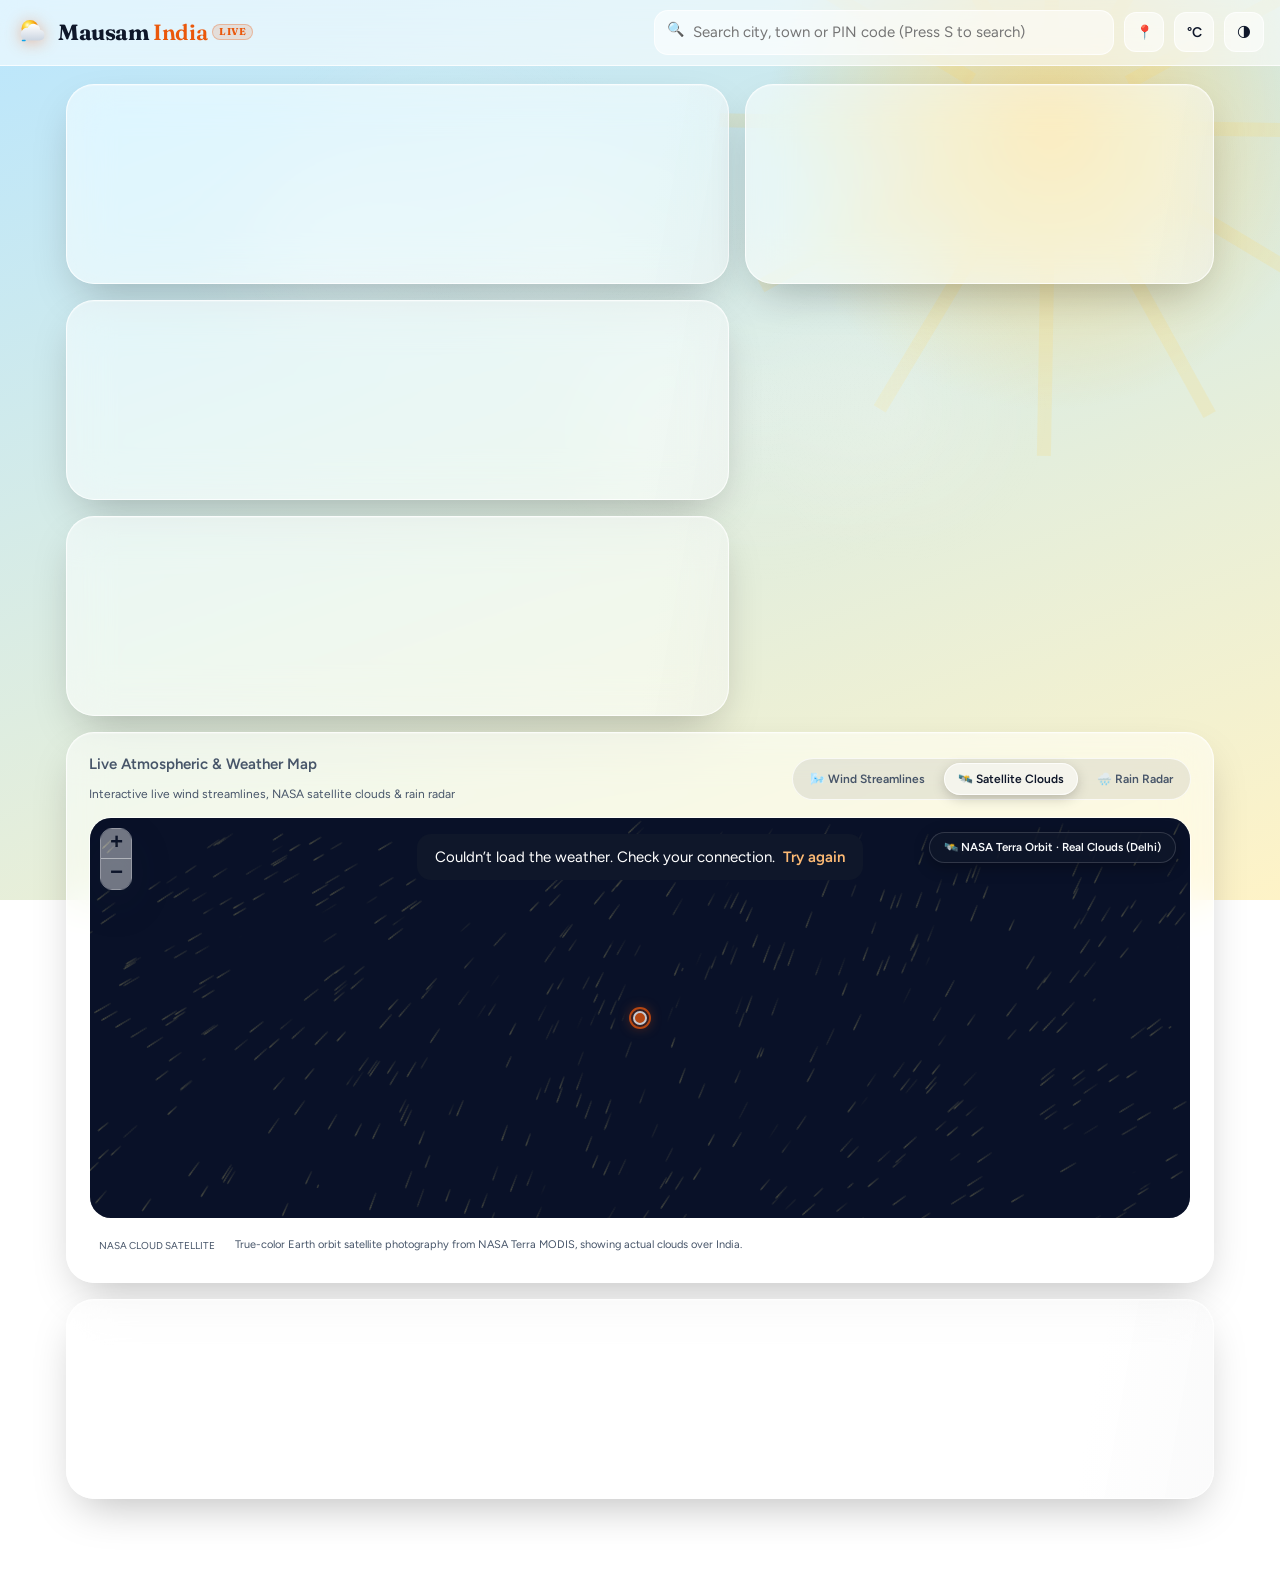
==== public/index.html @ c18cfa5d "feat: complete Phase 4 - PWA standards, Schema.org JSON-LD, offline status banner, and reduced-motio" ====
<!doctype html>
<html lang="en">
  <head>
    <meta charset="utf-8" />
    <meta
      name="viewport"
      content="width=device-width,initial-scale=1,viewport-fit=cover"
    />
    <title>Mausam India – Live Weather Across India</title>
    <meta
      name="description"
      content="Live weather, hourly and 7-day forecasts, and air quality for Indian cities, towns, and supported postal-code searches."
    />
    <link rel="canonical" href="https://mausam-india.pages.dev/" />
    <meta name="author" content="Mausam India" />
    <meta property="og:type" content="website" />
    <meta property="og:site_name" content="Mausam India" />
    <meta property="og:title" content="Mausam India – Live Weather, Indian CPCB AQI & Radar" />
    <meta
      property="og:description"
      content="High-precision live weather forecasts, CPCB Air Quality Index, NASA satellite imagery, and animated Doppler radar for cities and towns across India."
    />
    <meta property="og:url" content="https://mausam-india.pages.dev/" />
    <meta property="og:image" content="https://mausam-india.pages.dev/assets/mausam-logo.svg" />
    <meta name="twitter:card" content="summary" />
    <meta name="twitter:title" content="Mausam India – Live Weather & Air Quality" />
    <meta
      name="twitter:description"
      content="Live weather, Indian CPCB AQI calculation, real-time NASA clouds and Doppler radar across India."
    />
    <meta name="twitter:image" content="https://mausam-india.pages.dev/assets/mausam-logo.svg" />

    <link
      rel="icon"
      type="image/svg+xml"
      href="./assets/mausam-logo.svg"
    />
    <link
      rel="alternate icon"
      href="data:image/svg+xml,%3Csvg xmlns='http://www.w3.org/2000/svg' viewBox='0 0 100 100'%3E%3Ccircle cx='46' cy='42' r='28' fill='%23f59e0b'/%3E%3Cpath d='M34 80h38a18 18 0 0 0 4-35 22 22 0 0 0-42-6A16 16 0 0 0 34 80z' fill='%23ffffff'/%3E%3C/svg%3E"
    />
    <link rel="preconnect" href="https://fonts.googleapis.com" />
    <link rel="preconnect" href="https://fonts.gstatic.com" crossorigin />
    <link
      href="https://fonts.googleapis.com/css2?family=Fraunces:opsz,wght@9..144,300;9..144,600&family=Figtree:wght@400;500;600&display=swap"
      rel="stylesheet"
    />
    
    <link rel="stylesheet" href="./vendor/leaflet/leaflet.css" />
    <link rel="stylesheet" href="./app.css" />
      <link rel="manifest" href="./manifest.json" />
    <meta name="theme-color" content="#0b1329" />
      <script type="application/ld+json">
    {
      "@context": "https://schema.org",
      "@type": "WebApplication",
      "name": "Mausam India",
      "url": "https://mausam-india.pages.dev/",
      "applicationCategory": "WeatherApplication",
      "operatingSystem": "All",
      "browserRequirements": "Requires JavaScript. Requires HTML5.",
      "description": "High-precision live weather forecasts, CPCB Air Quality Index calculations, NASA satellite cloud imagery, and animated Doppler radar for cities and towns across India.",
      "inLanguage": "en-IN",
      "offers": {
        "@type": "Offer",
        "price": "0",
        "priceCurrency": "INR"
      }
    }
    </script>
  </head>
  <body class="ld">
    <div id="bar"></div>
    <div id="offlineBar" class="offline-banner" hidden><span>📡 Offline Mode · Showing cached telemetry</span></div>
    <canvas id="fx"></canvas>
    <header>
      <a class="logo" href="./" aria-label="Mausam India Home">
        <div class="logo-mark">
          <svg viewBox="0 0 128 128" fill="none" xmlns="http://www.w3.org/2000/svg" aria-hidden="true">
            <defs>
              <radialGradient id="hLogoSun" cx="35%" cy="30%" r="70%">
                <stop offset="0%" stop-color="#fffbeb"/>
                <stop offset="25%" stop-color="#fde047"/>
                <stop offset="65%" stop-color="#f59e0b"/>
                <stop offset="100%" stop-color="#ea580c"/>
              </radialGradient>
              <linearGradient id="hLogoCloud" x1="0" y1="0" x2="0" y2="1">
                <stop offset="0%" stop-color="#ffffff"/>
                <stop offset="100%" stop-color="#cbd5e1"/>
              </linearGradient>
            </defs>
            <circle cx="56" cy="50" r="34" fill="url(#hLogoSun)"/>
            <path d="M42 98h50a22 22 0 0 0 4.8-43.5 26 26 0 0 0-49.6-7.4A20 20 0 0 0 42 98z" fill="url(#hLogoCloud)"/>
            <path d="M26 98h10" stroke="#0ea5e9" stroke-width="6" stroke-linecap="round"/>
          </svg>
        </div>
        <div class="logo-text">
          <span class="logo-name">Mausam</span>
          <span class="logo-suffix">India</span>
          <span class="logo-badge">Live</span>
        </div>
      </a>
      <div class="sw">
        <input
          id="q"
          type="search"
          placeholder="Search city, town or PIN code (Press S to search)"
          autocomplete="off"
          aria-label="Search an Indian city, town or PIN code"
        />
        <div id="sug"></div>
      </div>
      <button
        class="ib"
        id="loc"
        title="Use my location"
        aria-label="Use my location"
      >
        📍
      </button>
      <button
        class="ib"
        id="un"
        title="Switch °C / °F"
        aria-label="Switch units"
      ></button>
      <button
        class="ib"
        id="th"
        title="Theme: auto / light / dark"
        aria-label="Switch theme"
      ></button>
    </header>
    <main>
      <section class="card hero" id="hero" style="--i: 0"></section>
      <section class="card aq" id="aqi" style="--i: 1"></section>
      <section class="card wide" id="hourly" style="--i: 2"></section>
      <section class="card wk" id="week" style="--i: 3"></section>
      <div class="dt" id="det"></div>
            <section class="card wide" id="radarCard" style="--i: 5">
        <div class="radar-header">
          <div>
            <h2>Live Atmospheric & Weather Map</h2>
            <p class="mu" style="font-size:12px;margin-top:2px">Interactive live wind streamlines, NASA satellite clouds & rain radar</p>
          </div>
          <div class="radar-layer-tabs">
            <button type="button" class="radar-tab" data-layer="wind">🌬️ Wind Streamlines</button>
            <button type="button" class="radar-tab active" data-layer="satellite">🛰️ Satellite Clouds</button>
            <button type="button" class="radar-tab" data-layer="radar">🌧️ Rain Radar</button>
          </div>
        </div>
        <div class="radar-container">
          <div id="radarMap"></div>
          <canvas id="windStreamCanvas"></canvas>
          <div class="radar-timeline" id="radarTimeline" style="display:none">
            <button type="button" id="radarPlayBtn" class="radar-btn" style="padding:4px 10px;font-size:11px">⏸</button>
            <input type="range" id="radarRange" min="0" max="0" value="0" step="1" aria-label="Radar time scrubber" />
            <span id="radarTimeLabel">Loading radar...</span>
          </div>
          <div class="radar-info-pill" id="radarInfoPill">
            <span id="radarInfoText">💨 Loading wind stream vectors...</span>
          </div>
        </div>
        <div class="radar-footer-meta">
          <span class="history-badge" id="radarBadge">WIND STREAMLINES</span>
          <p class="mu" style="font-size:11px;margin:0;line-height:1.4" id="radarMetaNote">
            Animated wind streamlines follow real-time atmospheric vectors. Toggle Satellite Clouds for real Earth orbit imagery.
          </p>
        </div>
      </section>
      <section class="card wide" id="cities" style="--i: 7"></section>
    </main>
    <footer id="ft"></footer>
    <div id="toast" role="status"></div>
    <div id="aqiHistoryModal" class="history-modal" hidden>
      <section
        class="history-modal-sheet"
        role="dialog"
        aria-modal="true"
        aria-labelledby="aqiHistoryTitle"
      >
        <div class="history-modal-head">
          <div>
            <h2 id="aqiHistoryTitle">7-day AQI history</h2>
            <p id="aqiHistorySubtitle">Estimated Indian air-quality trend</p>
          </div>
          <button
            type="button"
            id="aqiHistoryClose"
            class="history-modal-close"
            aria-label="Close AQI history"
          >
            ×
          </button>
        </div>
        <div id="aqiHistoryContent"></div>
      </section>
    </div>
    <div id="privacyModal" class="history-modal" hidden>
      <section
        class="history-modal-sheet privacy-sheet"
        role="dialog"
        aria-modal="true"
        aria-labelledby="privacyTitle"
      >
        <div class="history-modal-head">
          <div>
            <h2 id="privacyTitle">Privacy & Data Governance</h2>
            <p id="privacySubtitle">Digital Personal Data Protection (DPDP) Act 2023 Transparency Notice</p>
          </div>
          <button
            type="button"
            id="privacyClose"
            class="history-modal-close"
            aria-label="Close privacy policy"
          >
            ×
          </button>
        </div>
        <div class="privacy-content">
          <div class="privacy-section">
            <h3>📍 1. Device Geolocation & Coordinates</h3>
            <p>
              When you choose <strong>"Use my location"</strong>, coordinates (latitude & longitude) are accessed strictly inside your browser via <code>navigator.geolocation</code>. Coordinates are used solely to query atmospheric modeling for your vicinity. <strong>Your location is never stored on remote servers, never recorded in server databases, and never transmitted to advertising networks.</strong>
            </p>
          </div>
          <div class="privacy-section">
            <h3>💾 2. Local Device Storage (No Cookies)</h3>
            <p>
              Mausam India uses zero tracking cookies, session identifiers, or marketing pixels. The browser's local storage (<code>localStorage</code>) is used strictly on your device to persist your preferences:
            </p>
            <ul>
              <li><strong>Measurement Units:</strong> Celsius (°C) vs. Fahrenheit (°F)</li>
              <li><strong>Interface Theme:</strong> Automatic sunrise/sunset, Light, or Dark mode</li>
              <li><strong>Saved Favorites:</strong> List of cities you manually pin for quick access</li>
            </ul>
          </div>
          <div class="privacy-section">
            <h3>📡 3. Upstream Atmospheric Telemetry</h3>
            <p>
              Weather, air quality, and imagery requests are fetched through serverless Cloudflare edge caching to protect upstream API reliability. The independent data sources are:
            </p>
            <ul>
              <li><strong>Open-Meteo:</strong> Numerical atmospheric modeling and CPCB AQI estimates (CC BY 4.0).</li>
              <li><strong>OpenAQ:</strong> Physical ground CAAQMS monitor telemetry via server-side edge proxy.</li>
              <li><strong>NASA GIBS:</strong> True-color MODIS/VIIRS satellite cloud imagery.</li>
              <li><strong>RainViewer & Esri:</strong> Animated Doppler precipitation radar and basemap tiles.</li>
            </ul>
          </div>
          <div class="privacy-section">
            <h3>🛡️ 4. Your Rights & Data Erasure</h3>
            <p>
              Under India's DPDP Act 2023, you maintain total sovereignty over your data. Because no accounts or remote profiles exist, you can completely erase all locally stored data at any time:
            </p>
            <div style="margin-top:14px;display:flex;gap:10px;align-items:center;flex-wrap:wrap">
              <button type="button" id="clearLocalDataBtn" class="privacy-action-btn">🗑️ Reset Local Preferences</button>
              <span id="clearDataMsg" style="font-size:12px;color:var(--mu)"></span>
            </div>
          </div>
        </div>
      </section>
    </div>
    <script src="./vendor/three/three.min.js"></script>
    <script src="./vendor/leaflet/leaflet.js"></script>
    
    <script src="./app.js"></script>
  </body>
</html>
---- public/vendor/leaflet/leaflet.css ----
/* required styles */

.leaflet-pane,
.leaflet-tile,
.leaflet-marker-icon,
.leaflet-marker-shadow,
.leaflet-tile-container,
.leaflet-pane > svg,
.leaflet-pane > canvas,
.leaflet-zoom-box,
.leaflet-image-layer,
.leaflet-layer {
	position: absolute;
	left: 0;
	top: 0;
	}
.leaflet-container {
	overflow: hidden;
	}
.leaflet-tile,
.leaflet-marker-icon,
.leaflet-marker-shadow {
	-webkit-user-select: none;
	   -moz-user-select: none;
	        user-select: none;
	  -webkit-user-drag: none;
	}
/* Prevents IE11 from highlighting tiles in blue */
.leaflet-tile::selection {
	background: transparent;
}
/* Safari renders non-retina tile on retina better with this, but Chrome is worse */
.leaflet-safari .leaflet-tile {
	image-rendering: -webkit-optimize-contrast;
	}
/* hack that prevents hw layers "stretching" when loading new tiles */
.leaflet-safari .leaflet-tile-container {
	width: 1600px;
	height: 1600px;
	-webkit-transform-origin: 0 0;
	}
.leaflet-marker-icon,
.leaflet-marker-shadow {
	display: block;
	}
/* .leaflet-container svg: reset svg max-width decleration shipped in Joomla! (joomla.org) 3.x */
/* .leaflet-container img: map is broken in FF if you have max-width: 100% on tiles */
.leaflet-container .leaflet-overlay-pane svg {
	max-width: none !important;
	max-height: none !important;
	}
.leaflet-container .leaflet-marker-pane img,
.leaflet-container .leaflet-shadow-pane img,
.leaflet-container .leaflet-tile-pane img,
.leaflet-container img.leaflet-image-layer,
.leaflet-container .leaflet-tile {
	max-width: none !important;
	max-height: none !important;
	width: auto;
	padding: 0;
	}

.leaflet-container img.leaflet-tile {
	/* See: https://bugs.chromium.org/p/chromium/issues/detail?id=600120 */
	mix-blend-mode: plus-lighter;
}

.leaflet-container.leaflet-touch-zoom {
	-ms-touch-action: pan-x pan-y;
	touch-action: pan-x pan-y;
	}
.leaflet-container.leaflet-touch-drag {
	-ms-touch-action: pinch-zoom;
	/* Fallback for FF which doesn't support pinch-zoom */
	touch-action: none;
	touch-action: pinch-zoom;
}
.leaflet-container.leaflet-touch-drag.leaflet-touch-zoom {
	-ms-touch-action: none;
	touch-action: none;
}
.leaflet-container {
	-webkit-tap-highlight-color: transparent;
}
.leaflet-container a {
	-webkit-tap-highlight-color: rgba(51, 181, 229, 0.4);
}
.leaflet-tile {
	filter: inherit;
	visibility: hidden;
	}
.leaflet-tile-loaded {
	visibility: inherit;
	}
.leaflet-zoom-box {
	width: 0;
	height: 0;
	-moz-box-sizing: border-box;
	     box-sizing: border-box;
	z-index: 800;
	}
/* workaround for https://bugzilla.mozilla.org/show_bug.cgi?id=888319 */
.leaflet-overlay-pane svg {
	-moz-user-select: none;
	}

.leaflet-pane         { z-index: 400; }

.leaflet-tile-pane    { z-index: 200; }
.leaflet-overlay-pane { z-index: 400; }
.leaflet-shadow-pane  { z-index: 500; }
.leaflet-marker-pane  { z-index: 600; }
.leaflet-tooltip-pane   { z-index: 650; }
.leaflet-popup-pane   { z-index: 700; }

.leaflet-map-pane canvas { z-index: 100; }
.leaflet-map-pane svg    { z-index: 200; }

.leaflet-vml-shape {
	width: 1px;
	height: 1px;
	}
.lvml {
	behavior: url(#default#VML);
	display: inline-block;
	position: absolute;
	}


/* control positioning */

.leaflet-control {
	position: relative;
	z-index: 800;
	pointer-events: visiblePainted; /* IE 9-10 doesn't have auto */
	pointer-events: auto;
	}
.leaflet-top,
.leaflet-bottom {
	position: absolute;
	z-index: 1000;
	pointer-events: none;
	}
.leaflet-top {
	top: 0;
	}
.leaflet-right {
	right: 0;
	}
.leaflet-bottom {
	bottom: 0;
	}
.leaflet-left {
	left: 0;
	}
.leaflet-control {
	float: left;
	clear: both;
	}
.leaflet-right .leaflet-control {
	float: right;
	}
.leaflet-top .leaflet-control {
	margin-top: 10px;
	}
.leaflet-bottom .leaflet-control {
	margin-bottom: 10px;
	}
.leaflet-left .leaflet-control {
	margin-left: 10px;
	}
.leaflet-right .leaflet-control {
	margin-right: 10px;
	}


/* zoom and fade animations */

.leaflet-fade-anim .leaflet-popup {
	opacity: 0;
	-webkit-transition: opacity 0.2s linear;
	   -moz-transition: opacity 0.2s linear;
	        transition: opacity 0.2s linear;
	}
.leaflet-fade-anim .leaflet-map-pane .leaflet-popup {
	opacity: 1;
	}
.leaflet-zoom-animated {
	-webkit-transform-origin: 0 0;
	    -ms-transform-origin: 0 0;
	        transform-origin: 0 0;
	}
svg.leaflet-zoom-animated {
	will-change: transform;
}

.leaflet-zoom-anim .leaflet-zoom-animated {
	-webkit-transition: -webkit-transform 0.25s cubic-bezier(0,0,0.25,1);
	   -moz-transition:    -moz-transform 0.25s cubic-bezier(0,0,0.25,1);
	        transition:         transform 0.25s cubic-bezier(0,0,0.25,1);
	}
.leaflet-zoom-anim .leaflet-tile,
.leaflet-pan-anim .leaflet-tile {
	-webkit-transition: none;
	   -moz-transition: none;
	        transition: none;
	}

.leaflet-zoom-anim .leaflet-zoom-hide {
	visibility: hidden;
	}


/* cursors */

.leaflet-interactive {
	cursor: pointer;
	}
.leaflet-grab {
	cursor: -webkit-grab;
	cursor:    -moz-grab;
	cursor:         grab;
	}
.leaflet-crosshair,
.leaflet-crosshair .leaflet-interactive {
	cursor: crosshair;
	}
.leaflet-popup-pane,
.leaflet-control {
	cursor: auto;
	}
.leaflet-dragging .leaflet-grab,
.leaflet-dragging .leaflet-grab .leaflet-interactive,
.leaflet-dragging .leaflet-marker-draggable {
	cursor: move;
	cursor: -webkit-grabbing;
	cursor:    -moz-grabbing;
	cursor:         grabbing;
	}

/* marker & overlays interactivity */
.leaflet-marker-icon,
.leaflet-marker-shadow,
.leaflet-image-layer,
.leaflet-pane > svg path,
.leaflet-tile-container {
	pointer-events: none;
	}

.leaflet-marker-icon.leaflet-interactive,
.leaflet-image-layer.leaflet-interactive,
.leaflet-pane > svg path.leaflet-interactive,
svg.leaflet-image-layer.leaflet-interactive path {
	pointer-events: visiblePainted; /* IE 9-10 doesn't have auto */
	pointer-events: auto;
	}

/* visual tweaks */

.leaflet-container {
	background: #ddd;
	outline-offset: 1px;
	}
.leaflet-container a {
	color: #0078A8;
	}
.leaflet-zoom-box {
	border: 2px dotted #38f;
	background: rgba(255,255,255,0.5);
	}


/* general typography */
.leaflet-container {
	font-family: "Helvetica Neue", Arial, Helvetica, sans-serif;
	font-size: 12px;
	font-size: 0.75rem;
	line-height: 1.5;
	}


/* general toolbar styles */

.leaflet-bar {
	box-shadow: 0 1px 5px rgba(0,0,0,0.65);
	border-radius: 4px;
	}
.leaflet-bar a {
	background-color: #fff;
	border-bottom: 1px solid #ccc;
	width: 26px;
	height: 26px;
	line-height: 26px;
	display: block;
	text-align: center;
	text-decoration: none;
	color: black;
	}
.leaflet-bar a,
.leaflet-control-layers-toggle {
	background-position: 50% 50%;
	background-repeat: no-repeat;
	display: block;
	}
.leaflet-bar a:hover,
.leaflet-bar a:focus {
	background-color: #f4f4f4;
	}
.leaflet-bar a:first-child {
	border-top-left-radius: 4px;
	border-top-right-radius: 4px;
	}
.leaflet-bar a:last-child {
	border-bottom-left-radius: 4px;
	border-bottom-right-radius: 4px;
	border-bottom: none;
	}
.leaflet-bar a.leaflet-disabled {
	cursor: default;
	background-color: #f4f4f4;
	color: #bbb;
	}

.leaflet-touch .leaflet-bar a {
	width: 30px;
	height: 30px;
	line-height: 30px;
	}
.leaflet-touch .leaflet-bar a:first-child {
	border-top-left-radius: 2px;
	border-top-right-radius: 2px;
	}
.leaflet-touch .leaflet-bar a:last-child {
	border-bottom-left-radius: 2px;
	border-bottom-right-radius: 2px;
	}

/* zoom control */

.leaflet-control-zoom-in,
.leaflet-control-zoom-out {
	font: bold 18px 'Lucida Console', Monaco, monospace;
	text-indent: 1px;
	}

.leaflet-touch .leaflet-control-zoom-in, .leaflet-touch .leaflet-control-zoom-out  {
	font-size: 22px;
	}


/* layers control */

.leaflet-control-layers {
	box-shadow: 0 1px 5px rgba(0,0,0,0.4);
	background: #fff;
	border-radius: 5px;
	}
.leaflet-control-layers-toggle {
	background-image: url(images/layers.png);
	width: 36px;
	height: 36px;
	}
.leaflet-retina .leaflet-control-layers-toggle {
	background-image: url(images/layers-2x.png);
	background-size: 26px 26px;
	}
.leaflet-touch .leaflet-control-layers-toggle {
	width: 44px;
	height: 44px;
	}
.leaflet-control-layers .leaflet-control-layers-list,
.leaflet-control-layers-expanded .leaflet-control-layers-toggle {
	display: none;
	}
.leaflet-control-layers-expanded .leaflet-control-layers-list {
	display: block;
	position: relative;
	}
.leaflet-control-layers-expanded {
	padding: 6px 10px 6px 6px;
	color: #333;
	background: #fff;
	}
.leaflet-control-layers-scrollbar {
	overflow-y: scroll;
	overflow-x: hidden;
	padding-right: 5px;
	}
.leaflet-control-layers-selector {
	margin-top: 2px;
	position: relative;
	top: 1px;
	}
.leaflet-control-layers label {
	display: block;
	font-size: 13px;
	font-size: 1.08333em;
	}
.leaflet-control-layers-separator {
	height: 0;
	border-top: 1px solid #ddd;
	margin: 5px -10px 5px -6px;
	}

/* Default icon URLs */
.leaflet-default-icon-path { /* used only in path-guessing heuristic, see L.Icon.Default */
	background-image: url(images/marker-icon.png);
	}


/* attribution and scale controls */

.leaflet-container .leaflet-control-attribution {
	background: #fff;
	background: rgba(255, 255, 255, 0.8);
	margin: 0;
	}
.leaflet-control-attribution,
.leaflet-control-scale-line {
	padding: 0 5px;
	color: #333;
	line-height: 1.4;
	}
.leaflet-control-attribution a {
	text-decoration: none;
	}
.leaflet-control-attribution a:hover,
.leaflet-control-attribution a:focus {
	text-decoration: underline;
	}
.leaflet-attribution-flag {
	display: inline !important;
	vertical-align: baseline !important;
	width: 1em;
	height: 0.6669em;
	}
.leaflet-left .leaflet-control-scale {
	margin-left: 5px;
	}
.leaflet-bottom .leaflet-control-scale {
	margin-bottom: 5px;
	}
.leaflet-control-scale-line {
	border: 2px solid #777;
	border-top: none;
	line-height: 1.1;
	padding: 2px 5px 1px;
	white-space: nowrap;
	-moz-box-sizing: border-box;
	     box-sizing: border-box;
	background: rgba(255, 255, 255, 0.8);
	text-shadow: 1px 1px #fff;
	}
.leaflet-control-scale-line:not(:first-child) {
	border-top: 2px solid #777;
	border-bottom: none;
	margin-top: -2px;
	}
.leaflet-control-scale-line:not(:first-child):not(:last-child) {
	border-bottom: 2px solid #777;
	}

.leaflet-touch .leaflet-control-attribution,
.leaflet-touch .leaflet-control-layers,
.leaflet-touch .leaflet-bar {
	box-shadow: none;
	}
.leaflet-touch .leaflet-control-layers,
.leaflet-touch .leaflet-bar {
	border: 2px solid rgba(0,0,0,0.2);
	background-clip: padding-box;
	}


/* popup */

.leaflet-popup {
	position: absolute;
	text-align: center;
	margin-bottom: 20px;
	}
.leaflet-popup-content-wrapper {
	padding: 1px;
	text-align: left;
	border-radius: 12px;
	}
.leaflet-popup-content {
	margin: 13px 24px 13px 20px;
	line-height: 1.3;
	font-size: 13px;
	font-size: 1.08333em;
	min-height: 1px;
	}
.leaflet-popup-content p {
	margin: 17px 0;
	margin: 1.3em 0;
	}
.leaflet-popup-tip-container {
	width: 40px;
	height: 20px;
	position: absolute;
	left: 50%;
	margin-top: -1px;
	margin-left: -20px;
	overflow: hidden;
	pointer-events: none;
	}
.leaflet-popup-tip {
	width: 17px;
	height: 17px;
	padding: 1px;

	margin: -10px auto 0;
	pointer-events: auto;

	-webkit-transform: rotate(45deg);
	   -moz-transform: rotate(45deg);
	    -ms-transform: rotate(45deg);
	        transform: rotate(45deg);
	}
.leaflet-popup-content-wrapper,
.leaflet-popup-tip {
	background: white;
	color: #333;
	box-shadow: 0 3px 14px rgba(0,0,0,0.4);
	}
.leaflet-container a.leaflet-popup-close-button {
	position: absolute;
	top: 0;
	right: 0;
	border: none;
	text-align: center;
	width: 24px;
	height: 24px;
	font: 16px/24px Tahoma, Verdana, sans-serif;
	color: #757575;
	text-decoration: none;
	background: transparent;
	}
.leaflet-container a.leaflet-popup-close-button:hover,
.leaflet-container a.leaflet-popup-close-button:focus {
	color: #585858;
	}
.leaflet-popup-scrolled {
	overflow: auto;
	}

.leaflet-oldie .leaflet-popup-content-wrapper {
	-ms-zoom: 1;
	}
.leaflet-oldie .leaflet-popup-tip {
	width: 24px;
	margin: 0 auto;

	-ms-filter: "progid:DXImageTransform.Microsoft.Matrix(M11=0.70710678, M12=0.70710678, M21=-0.70710678, M22=0.70710678)";
	filter: progid:DXImageTransform.Microsoft.Matrix(M11=0.70710678, M12=0.70710678, M21=-0.70710678, M22=0.70710678);
	}

.leaflet-oldie .leaflet-control-zoom,
.leaflet-oldie .leaflet-control-layers,
.leaflet-oldie .leaflet-popup-content-wrapper,
.leaflet-oldie .leaflet-popup-tip {
	border: 1px solid #999;
	}


/* div icon */

.leaflet-div-icon {
	background: #fff;
	border: 1px solid #666;
	}


/* Tooltip */
/* Base styles for the element that has a tooltip */
.leaflet-tooltip {
	position: absolute;
	padding: 6px;
	background-color: #fff;
	border: 1px solid #fff;
	border-radius: 3px;
	color: #222;
	white-space: nowrap;
	-webkit-user-select: none;
	-moz-user-select: none;
	-ms-user-select: none;
	user-select: none;
	pointer-events: none;
	box-shadow: 0 1px 3px rgba(0,0,0,0.4);
	}
.leaflet-tooltip.leaflet-interactive {
	cursor: pointer;
	pointer-events: auto;
	}
.leaflet-tooltip-top:before,
.leaflet-tooltip-bottom:before,
.leaflet-tooltip-left:before,
.leaflet-tooltip-right:before {
	position: absolute;
	pointer-events: none;
	border: 6px solid transparent;
	background: transparent;
	content: "";
	}

/* Directions */

.leaflet-tooltip-bottom {
	margin-top: 6px;
}
.leaflet-tooltip-top {
	margin-top: -6px;
}
.leaflet-tooltip-bottom:before,
.leaflet-tooltip-top:before {
	left: 50%;
	margin-left: -6px;
	}
.leaflet-tooltip-top:before {
	bottom: 0;
	margin-bottom: -12px;
	border-top-color: #fff;
	}
.leaflet-tooltip-bottom:before {
	top: 0;
	margin-top: -12px;
	margin-left: -6px;
	border-bottom-color: #fff;
	}
.leaflet-tooltip-left {
	margin-left: -6px;
}
.leaflet-tooltip-right {
	margin-left: 6px;
}
.leaflet-tooltip-left:before,
.leaflet-tooltip-right:before {
	top: 50%;
	margin-top: -6px;
	}
.leaflet-tooltip-left:before {
	right: 0;
	margin-right: -12px;
	border-left-color: #fff;
	}
.leaflet-tooltip-right:before {
	left: 0;
	margin-left: -12px;
	border-right-color: #fff;
	}

/* Printing */

@media print {
	/* Prevent printers from removing background-images of controls. */
	.leaflet-control {
		-webkit-print-color-adjust: exact;
		print-color-adjust: exact;
		}
	}
---- public/app.css ----
@property --bg1 {
        syntax: "<color>";
        inherits: true;
        initial-value: #bae6fd;
      }
      @property --bg2 {
        syntax: "<color>";
        inherits: true;
        initial-value: #fef3c7;
      }
      :root {
        --tx: #0f172a;
        --mu: #475569;
        --card: rgba(255, 255, 255, 0.55);
        --bd: rgba(255, 255, 255, 0.75);
        --sh: 0 14px 44px rgba(30, 41, 59, 0.14);
        --ac: #ea580c;
        --f: "Figtree", system-ui, -apple-system, "Segoe UI", sans-serif;
        --d: "Fraunces", Georgia, serif;
        color-scheme: light;
      }
      [data-theme="dark"] {
        --tx: #f1f5f9;
        --mu: #9fb0c6;
        --card: rgba(15, 23, 42, 0.55);
        --bd: rgba(255, 255, 255, 0.09);
        --sh: 0 14px 44px rgba(0, 0, 0, 0.45);
        --ac: #fb923c;
        color-scheme: dark;
      }
      * {
        box-sizing: border-box;
        margin: 0;
        padding: 0;
      }
      html {
        scroll-behavior: smooth;
      }
      body {
        font: 400 15px/1.5 var(--f);
        color: var(--tx);
        min-height: 100vh;
        background: linear-gradient(160deg, var(--bg1), var(--bg2)) fixed;
        transition:
          --bg1 1.4s,
          --bg2 1.4s,
          color 0.4s;
        overflow-x: hidden;
      }
      button {
        font: inherit;
        color: inherit;
        background: none;
        border: 0;
        cursor: pointer;
      }
      button:focus-visible,
      input:focus-visible {
        outline: 2px solid var(--ac);
        outline-offset: 2px;
      }
      #fx {
        position: fixed;
        inset: 0;
        width: 100%;
        height: 100%;
        z-index: 0;
        pointer-events: none;
      }
      #bar {
        position: fixed;
        top: 0;
        left: 0;
        height: 3px;
        width: 0;
        z-index: 50;
        background: var(--ac);
      }
      .ld #bar {
        animation: bar 1.3s ease-in-out infinite;
      }
      header {
        position: sticky;
        top: 0;
        z-index: 30;
        display: flex;
        align-items: center;
        gap: 10px;
        padding: calc(10px + env(safe-area-inset-top, 0px)) 16px 10px;
        background: var(--card);
        backdrop-filter: blur(20px);
        -webkit-backdrop-filter: blur(20px);
        border-bottom: 1px solid var(--bd);
      }
      .logo {
        font: 600 22px var(--d);
        letter-spacing: -0.02em;
        display: inline-flex;
        align-items: center;
        gap: 10px;
        text-decoration: none;
        color: var(--tx);
        user-select: none;
        flex-shrink: 0;
        transition: transform 0.2s ease, opacity 0.2s ease;
      }
      .logo:hover {
        transform: translateY(-1px);
        opacity: 0.95;
      }
      .logo-mark {
        width: 32px;
        height: 32px;
        flex-shrink: 0;
        display: flex;
        align-items: center;
        justify-content: center;
        filter: drop-shadow(0 2px 8px color-mix(in srgb, var(--ac) 40%, transparent));
      }
      .logo-mark svg {
        width: 100%;
        height: 100%;
        display: block;
      }
      .logo-text {
        display: flex;
        align-items: center;
        gap: 5px;
        line-height: 1;
      }
      .logo-name {
        font-weight: 700;
        color: var(--tx);
      }
      .logo-suffix {
        font-weight: 600;
        color: var(--ac);
      }
      .logo-badge {
        font-size: 10px;
        font-weight: 700;
        letter-spacing: 0.05em;
        text-transform: uppercase;
        padding: 2px 6px;
        border-radius: 999px;
        background: color-mix(in srgb, var(--ac) 14%, transparent);
        color: var(--ac);
        border: 1px solid color-mix(in srgb, var(--ac) 30%, transparent);
      }
      .sw {
        position: relative;
        flex: 1;
        max-width: 460px;
        margin-left: auto;
      }
      .sw:before {
        content: "🔍";
        position: absolute;
        left: 13px;
        top: 9px;
        font-size: 14px;
      }
      .sw input {
        width: 100%;
        padding: 10px 14px 10px 38px;
        border-radius: 14px;
        border: 1px solid var(--bd);
        background: var(--card);
        color: var(--tx);
        font: inherit;
        outline: 0;
        transition: 0.25s;
      }
      .sw input:focus {
        border-color: var(--ac);
        box-shadow: 0 0 0 4px color-mix(in srgb, var(--ac) 22%, transparent);
      }
      #sug {
        position: absolute;
        top: 112%;
        left: 0;
        right: 0;
        background: var(--card);
        backdrop-filter: blur(28px);
        -webkit-backdrop-filter: blur(28px);
        border: 1px solid var(--bd);
        border-radius: 16px;
        overflow: hidden;
        box-shadow: var(--sh);
        display: none;
      }
      #sug button {
        display: block;
        width: 100%;
        text-align: left;
        padding: 11px 14px;
      }
      #sug button:hover {
        background: color-mix(in srgb, var(--ac) 16%, transparent);
      }
      #sug small {
        color: var(--mu);
      }
      .ib {
        width: 40px;
        height: 40px;
        border-radius: 12px;
        border: 1px solid var(--bd);
        background: var(--card);
        font: 600 14px var(--f);
        transition: 0.25s;
        flex: none;
      }
      .ib:hover {
        transform: translateY(-2px) rotate(-6deg);
        border-color: var(--ac);
      }
      main {
        position: relative;
        z-index: 1;
        max-width: 1180px;
        margin: 0 auto;
        padding: 18px 16px 36px;
        display: grid;
        grid-template-columns: repeat(12, 1fr);
        gap: 16px;
        transition: opacity 0.4s;
      }
      .ld main {
        opacity: 0.55;
      }
      .card {
        min-width: 0;
        background: var(--card);
        border: 1px solid var(--bd);
        border-radius: 28px;
        padding: 22px;
        backdrop-filter: blur(22px) saturate(1.4);
        -webkit-backdrop-filter: blur(22px) saturate(1.4);
        box-shadow: var(--sh);
        animation: up 0.9s cubic-bezier(0.2, 0.8, 0.2, 1) backwards;
        animation-delay: calc(var(--i, 0) * 90ms);
        transition: transform 0.35s;
      }
      .card:hover {
        transform: translateY(-4px);
      }
      .card:empty {
        min-height: 200px;
        background: linear-gradient(
            100deg,
            var(--card) 30%,
            color-mix(in srgb, var(--tx) 10%, var(--card)) 50%,
            var(--card) 70%
          )
          0 0/300% 100%;
        animation: sh 1.5s linear infinite;
      }
      .card > * {
        animation: fi 0.7s backwards;
      }
      .mini {
        border-radius: 20px;
        padding: 16px;
      }
      h2,
      h3 {
        font: 600 15px var(--f);
        color: var(--mu);
        margin-bottom: 12px;
      }
      .mu {
        color: var(--mu);
      }
      .hero {
        grid-column: span 7;
      }
      .aq {
        grid-column: span 5;
      }
      .wide {
        grid-column: span 12;
      }
      .wk {
        grid-column: span 7;
      }
      .dt {
        grid-column: span 5;
        display: grid;
        grid-template-columns: 1fr 1fr;
        gap: 16px;
        align-content: start;
      }
      .w2 {
        grid-column: span 2;
      }
      .row {
        display: flex;
        justify-content: space-between;
        align-items: flex-start;
        gap: 10px;
      }
      h1 {
        font: 600 clamp(28px, 4.4vw, 42px)/1.1 var(--d);
        letter-spacing: -0.02em;
      }
      #fav {
        font-size: 28px;
        color: var(--ac);
        transition: 0.3s;
      }
      #fav:hover {
        transform: scale(1.25) rotate(14deg);
      }
      .big {
        display: flex;
        align-items: center;
        gap: 20px;
        margin: 16px 0 6px;
        flex-wrap: wrap;
        overflow: visible;
      }
      .ic {
        font-size: clamp(80px, 15vw, 116px);
        line-height: 1;
        animation: fl 5s ease-in-out infinite;
        filter: drop-shadow(0 14px 26px rgba(0, 0, 0, 0.22));
      }
      .t {
        font: 300 clamp(76px, 14vw, 128px)/1.08 var(--d);
        letter-spacing: -0.04em;
        display: flex;
        padding-top: 6px;
        overflow: visible;
      }
      .t sup {
        font-size: 0.28em;
        font-weight: 600;
        margin-top: 0.45em;
        color: var(--mu);
      }
      .cd {
        font: 500 22px var(--d);
      }
      .chips {
        display: flex;
        flex-wrap: wrap;
        gap: 8px;
        margin: 12px 0;
      }
      .chips span,
      .chip {
        padding: 7px 13px;
        border-radius: 99px;
        background: color-mix(in srgb, var(--tx) 8%, transparent);
        font-size: 13.5px;
      }
      .chip:hover {
        background: color-mix(in srgb, var(--ac) 22%, transparent);
      }
      .tip {
        margin-top: 8px;
        padding: 13px 16px;
        border-radius: 16px;
        background: linear-gradient(
          120deg,
          color-mix(in srgb, var(--ac) 24%, transparent),
          transparent
        );
      }
      .sc {
        overflow-x: auto;
        overflow-y: hidden;
        padding-bottom: 10px;
        scrollbar-width: thin;
        -webkit-overflow-scrolling: touch;
      }
      .hcs {
        display: flex;
        align-items: stretch;
      }
      .hc {
        width: 64px;
        flex: none;
        min-height: 76px;
        display: grid;
        grid-template-rows: 20px 30px 20px;
        gap: 2px;
        justify-items: center;
        align-items: center;
        text-align: center;
        font-size: 13px;
        font-variant-numeric: tabular-nums;
      }
      .hc span,
      .hc i,
      .hc small {
        display: flex;
        align-items: center;
        justify-content: center;
        width: 100%;
        min-width: 0;
        white-space: nowrap;
        line-height: 1;
      }
      .hc i {
        font-style: normal;
        font-size: 24px;
        line-height: 30px;
      }
      .hc small {
        color: #0ea5e9;
        font-size: 11px;
        font-weight: 700;
        min-height: 20px;
      }
      svg text {
        fill: var(--tx);
        font: 600 12px var(--f);
        text-anchor: middle;
      }
      .ln {
        fill: none;
        stroke: var(--ac);
        stroke-width: 3;
        stroke-linecap: round;
        stroke-dasharray: 1;
        stroke-dashoffset: 1;
        animation: dr 1.8s 0.3s ease forwards;
      }
      .sun-arc-progress {
        stroke: var(--ac);
        stroke-width: 3.2;
        stroke-linecap: round;
        fill: none;
        animation: sunArcDraw 1.35s cubic-bezier(0.2, 0.8, 0.2, 1) both;
        stroke-dashoffset: var(--sun-progress, 0);
      }
      .sun-orb-halo {
        fill: #facc15;
        opacity: 0.18;
        transform-box: fill-box;
        transform-origin: center;
        animation: sunHalo 2.8s ease-in-out infinite;
      }
      .sun-orb {
        fill: #fde047;
        stroke: #fb923c;
        stroke-width: 1.5;
        filter: drop-shadow(0 0 5px rgba(250, 204, 21, 0.75));
        transform-box: fill-box;
        transform-origin: center;
        animation: sunBreathe 2.8s ease-in-out infinite;
      }
      .sun-orbit-svg {
        overflow: visible;
      }
      @keyframes sunArcDraw {
        from {
          stroke-dashoffset: var(--sun-progress, 0);
        }
        to {
          stroke-dashoffset: 0;
        }
      }
      @keyframes sunHalo {
        0%,
        100% {
          transform: scale(0.82);
          opacity: 0.12;
        }
        50% {
          transform: scale(1.22);
          opacity: 0.32;
        }
      }
      @keyframes sunBreathe {
        0%,
        100% {
          transform: scale(0.94);
        }
        50% {
          transform: scale(1.08);
        }
      }
      .dot {
        fill: var(--ac);
        animation: fi 1s 1.1s backwards;
      }
      .s1 {
        stop-color: var(--ac);
      }
      .fa {
        fill: var(--ac);
      }
      .rc {
        stroke: var(--ac);
        animation: rg 1.4s cubic-bezier(0.2, 0.8, 0.2, 1);
      }
      .dy {
        display: grid;
        grid-template-columns: 54px 34px 44px 38px 1fr 38px;
        align-items: center;
        gap: 8px;
        padding: 9px 0;
        border-top: 1px solid var(--bd);
      }
      .dy small {
        color: #0ea5e9;
        font-weight: 600;
      }
      .dy b {
        font-weight: 600;
        text-align: right;
      }
      .dy span:nth-child(5) {
        color: var(--mu);
        text-align: right;
      }
      .tr {
        height: 8px;
        border-radius: 9px;
        background: color-mix(in srgb, var(--tx) 10%, transparent);
        position: relative;
      }
      .tr i {
        position: absolute;
        top: 0;
        bottom: 0;
        border-radius: 9px;
        background: linear-gradient(90deg, #38bdf8, #facc15, #f97316);
        transform-origin: left;
        animation: gr 1.2s 0.2s both cubic-bezier(0.2, 0.8, 0.2, 1);
      }
      .v {
        font: 600 28px var(--d);
      }
      .v small {
        font: 400 13px var(--f);
        color: var(--mu);
      }
      .wd {
        display: flex;
        align-items: center;
        gap: 12px;
      }
      .ar {
        transform-origin: 40px 40px;
        transform-box: view-box;
        transition: transform 1.8s cubic-bezier(0.3, 1.4, 0.5, 1);
      }
      .rg {
        position: relative;
        display: inline-grid;
        place-items: center;
        flex: none;
      }
      .rg b {
        position: absolute;
        font: 600 16px var(--d);
      }
      .gb {
        height: 10px;
        border-radius: 9px;
        position: relative;
        margin: 14px 0 6px;
        background: linear-gradient(
          90deg,
          #22c55e,
          #eab308 25%,
          #f97316 50%,
          #ef4444 75%,
          #a855f7
        );
      }
      .gb i {
        position: absolute;
        top: -5px;
        width: 6px;
        height: 20px;
        border-radius: 4px;
        background: var(--tx);
        transform: translateX(-50%);
        animation: mv 1.5s cubic-bezier(0.2, 0.8, 0.2, 1);
      }
      .aqt {
        display: flex;
        align-items: center;
        gap: 16px;
        margin-bottom: 6px;
      }
      .aqn {
        font: 600 64px/1 var(--d);
      }
      .pg {
        display: grid;
        grid-template-columns: repeat(3, 1fr);
        gap: 10px;
        margin: 14px 0 8px;
      }
      .pg div {
        padding: 10px;
        border-radius: 14px;
        background: color-mix(in srgb, var(--tx) 7%, transparent);
      }
      .pg small {
        display: block;
        color: var(--mu);
        font-size: 12px;
      }
      .pg b {
        font: 600 18px var(--d);
      }
      .pg b span {
        font: 400 9px var(--f);
        color: var(--mu);
        white-space: nowrap;
      }
      .pg em {
        display: block;
        margin-top: 4px;
        font: 400 9px/1.35 var(--f);
        font-style: normal;
        color: var(--mu);
      }
      .cg {
        display: grid;
        grid-template-columns: repeat(auto-fill, minmax(130px, 1fr));
        gap: 10px;
      }
      .ct {
        display: grid;
        grid-template-columns: 1fr auto;
        text-align: left;
        padding: 12px 14px;
        border-radius: 18px;
        background: color-mix(in srgb, var(--tx) 6%, transparent);
        border: 1px solid transparent;
        transition: 0.25s;
      }
      .ct:hover {
        transform: translateY(-3px) scale(1.02);
        border-color: var(--ac);
      }
      .ct.on {
        border-color: var(--ac);
        background: color-mix(in srgb, var(--ac) 16%, transparent);
      }
      .ct span {
        grid-column: 1/3;
        font-weight: 600;
      }
      .ct em {
        font-style: normal;
        font-size: 24px;
      }
      .ct b {
        font: 600 22px var(--d);
        text-align: right;
      }
      footer {
        position: relative;
        z-index: 1;
        padding: 0 16px calc(34px + env(safe-area-inset-bottom, 0px));
        margin-top: 20px;
      }
      .ft-card {
        max-width: 980px;
        margin: 0 auto;
        padding: 22px 20px;
        border-radius: 24px;
        background: color-mix(in srgb, var(--card) 75%, transparent);
        border: 1px solid var(--bd);
        box-shadow: var(--sh);
        backdrop-filter: blur(24px);
        -webkit-backdrop-filter: blur(24px);
        display: flex;
        flex-direction: column;
        gap: 12px;
        text-align: center;
        align-items: center;
      }
      .ft-top-row {
        display: flex;
        align-items: center;
        justify-content: center;
        flex-wrap: wrap;
        gap: 8px 12px;
        font-size: 11.5px;
        color: var(--mu);
      }
      .ft-pill {
        display: inline-flex;
        align-items: center;
        gap: 6px;
        padding: 3px 10px;
        border-radius: 999px;
        background: color-mix(in srgb, var(--tx) 5%, transparent);
        border: 1px solid var(--bd);
        font-size: 11px;
        font-weight: 600;
        color: var(--tx);
      }
      .ft-dot {
        width: 7px;
        height: 7px;
        border-radius: 50%;
        background: #10b981;
        box-shadow: 0 0 8px #10b981;
      }
      .footer-attribution {
        font-size: 11.5px;
        line-height: 1.55;
        color: var(--mu);
      }
      .footer-attribution a {
        color: var(--tx);
        text-decoration: underline;
        text-underline-offset: 2px;
      }
      .footer-rights {
        font-size: 12px;
        line-height: 1.55;
        color: var(--tx);
        font-weight: 500;
      }
      .footer-rights a {
        color: var(--ac);
        text-decoration: underline;
        text-underline-offset: 2px;
        font-weight: 600;
      }
      .footer-disclaimer-box {
        max-width: 760px;
        padding: 10px 14px;
        border-radius: 14px;
        background: color-mix(in srgb, var(--tx) 3%, transparent);
        border: 1px solid var(--bd);
        font-size: 11px;
        line-height: 1.55;
        color: var(--mu);
        text-align: center;
      }
      .footer-disclaimer-box a {
        color: var(--tx);
        text-decoration: underline;
        text-underline-offset: 2px;
        font-weight: 600;
      }
      .footer-disclaimer-box a:hover {
        color: var(--ac);
      }
      #ft a.github-source-link {
        display: inline-flex;
        align-items: center;
        justify-content: center;
        gap: 8px;
        margin-top: 4px;
        padding: 8px 14px;
        border: 1px solid color-mix(in srgb, var(--ac) 34%, var(--bd));
        border-radius: 12px;
        background: color-mix(in srgb, var(--ac) 8%, transparent);
        color: var(--ac);
        font-size: 11.5px;
        font-weight: 700;
        line-height: 1.2;
        text-decoration: none;
        transition:
          transform 0.2s ease,
          background 0.2s ease,
          border-color 0.2s ease;
      }
      #ft a.github-source-link:hover {
        transform: translateY(-1px);
        background: color-mix(in srgb, var(--ac) 15%, transparent);
        border-color: var(--ac);
      }
      #ft a.github-source-link:focus-visible {
        outline: 2px solid var(--ac);
        outline-offset: 3px;
      }
      #ft a.github-source-link svg {
        width: 17px;
        height: 17px;
        display: block;
        flex: none;
        fill: currentColor;
      }
      @media (prefers-reduced-motion: reduce) {
        #ft a.github-source-link {
          transition: none !important;
        }
      }
      #toast {
        position: fixed;
        left: 50%;
        bottom: calc(20px + env(safe-area-inset-bottom, 0px));
        transform: translate(-50%, 30px);
        opacity: 0;
        pointer-events: none;
        z-index: 60;
        padding: 12px 18px;
        border-radius: 14px;
        background: #0f172a;
        color: #fff;
        transition: 0.4s;
        max-width: 92vw;
      }
      #toast.on {
        opacity: 1;
        pointer-events: auto;
        transform: translate(-50%, 0);
      }
      #toast button {
        color: #fdba74;
        font-weight: 600;
        margin-left: 8px;
      }
      @keyframes up {
        from {
          opacity: 0;
          transform: translateY(40px) scale(0.96);
        }
      }
      @keyframes fi {
        from {
          opacity: 0;
          transform: translateY(10px);
        }
      }
      @keyframes fl {
        50% {
          transform: translateY(-12px) rotate(3deg);
        }
      }
      @keyframes pulse {
        50% {
          transform: scale(1.14);
        }
      }
      @keyframes dr {
        to {
          stroke-dashoffset: 0;
        }
      }
      @keyframes gr {
        from {
          transform: scaleX(0);
        }
      }
      @keyframes rg {
        from {
          stroke-dasharray: 0 214;
        }
      }
      @keyframes mv {
        from {
          left: 0;
        }
      }
      @keyframes sh {
        to {
          background-position: -300% 0;
        }
      }
      @keyframes bar {
        0% {
          width: 0;
          left: 0;
        }
        50% {
          width: 60%;
          left: 20%;
        }
        100% {
          width: 0;
          left: 100%;
        }
      }
      @media (max-width: 900px) {
        .hero,
        .aq,
        .wk,
        .dt {
          grid-column: span 12;
        }
      }
      @media (max-width: 560px) {
        .logo {
          gap: 7px;
        }
        .logo-mark {
          width: 28px;
          height: 28px;
        }
        .logo-name,
        .logo-suffix {
          font-size: 17px;
        }
        .logo-badge {
          display: none;
        }
        main {
          padding: 12px 12px 28px;
          gap: 12px;
        }
        .card {
          padding: 18px;
          border-radius: 24px;
        }
        .dy {
          grid-template-columns: 46px 30px 38px 32px 1fr 32px;
          gap: 6px;
        }
        header {
          gap: 8px;
          padding-left: 12px;
          padding-right: 12px;
        }
        .ib {
          width: 38px;
          height: 38px;
        }
        .dt {
          gap: 12px;
        }
        .radar-header {
          flex-direction: column;
          align-items: stretch;
          gap: 8px;
        }
        .radar-layer-tabs {
          overflow-x: auto;
          padding-bottom: 4px;
          -webkit-overflow-scrolling: touch;
          scrollbar-width: none;
        }
        .radar-layer-tabs::-webkit-scrollbar {
          display: none;
        }
      }
      /* Daily guide and seven-day estimated AQI history */
      .guide-head,
      .history-head {
        display: flex;
        align-items: flex-start;
        justify-content: space-between;
        gap: 14px;
        flex-wrap: wrap;
      }
      .guide-lede,
      .history-lede {
        color: var(--mu);
        font-size: 12px;
        line-height: 1.6;
        margin-top: 5px;
      }
      .guide-toggle {
        flex: none;
        border: 1px solid var(--bd);
        border-radius: 11px;
        padding: 8px 11px;
        background: color-mix(in srgb, var(--tx) 5%, transparent);
        font-size: 12px;
        font-weight: 600;
      }
      .guide-toggle:hover {
        border-color: var(--ac);
        background: color-mix(in srgb, var(--ac) 10%, transparent);
      }
      .guide-grid {
        display: grid;
        grid-template-columns: repeat(4, minmax(0, 1fr));
        gap: 12px;
        margin-top: 16px;
      }
      .advice-item {
        min-width: 0;
        border: 1px solid var(--bd);
        border-radius: 18px;
        padding: 15px;
        background: color-mix(in srgb, var(--tx) 3%, transparent);
        animation: up 0.55s cubic-bezier(0.2, 0.8, 0.2, 1) backwards;
      }
      .advice-top {
        display: flex;
        align-items: center;
        gap: 9px;
        margin-bottom: 9px;
      }
      .advice-icon {
        display: grid;
        place-items: center;
        width: 36px;
        height: 36px;
        flex: none;
        border-radius: 12px;
        background: color-mix(in srgb, var(--ac) 13%, transparent);
        font-size: 20px;
      }
      .advice-label {
        font-weight: 700;
        font-size: 13px;
      }
      .advice-title {
        font-size: 14px;
        font-weight: 700;
        line-height: 1.35;
        margin-bottom: 6px;
      }
      .advice-copy {
        font-size: 12px;
        color: var(--mu);
        line-height: 1.6;
      }
      .guide-disclaimer,
      .history-footnote {
        font-size: 11px;
        line-height: 1.55;
        color: var(--mu);
        margin-top: 14px;
      }
      .guide-content[hidden] {
        display: none !important;
      }
      .history-badge {
        border: 1px solid var(--bd);
        border-radius: 999px;
        padding: 6px 9px;
        font-size: 10px;
        color: var(--mu);
        white-space: nowrap;
      }
      .history-scroll {
        overflow-x: auto;
        overflow-y: hidden;
        padding: 12px 2px 16px;
        scrollbar-width: thin;
      }
      .aqi-history-chart {
        height: auto;
        min-height: 230px;
        min-width: 520px;
        display: flex;
        align-items: stretch;
        gap: 12px;
        padding: 10px 4px 12px;
        border-bottom: 1px solid var(--bd);
        overflow-y: visible;
      }
      .aqi-history-day {
        flex: 1;
        min-width: 55px;
        display: grid;
        grid-template-rows: 20px 120px 22px 30px;
        justify-items: center;
        align-items: stretch;
        gap: 5px;
      }
      .aqi-history-number {
        font-size: 12px;
        font-weight: 700;
        font-variant-numeric: tabular-nums;
        align-self: center;
      }
      .aqi-history-bar-wrap {
        height: 120px;
        width: 100%;
        display: flex;
        align-items: flex-end;
        justify-content: center;
      }
      .aqi-history-bar {
        width: min(34px, 65%);
        min-height: 4px;
        border-radius: 8px 8px 2px 2px;
        transform-origin: bottom;
        animation: aqBar 0.65s cubic-bezier(0.2, 0.8, 0.2, 1) both;
      }
      @keyframes aqBar {
        from {
          transform: scaleY(0.06);
          opacity: 0.35;
        }
        to {
          transform: scaleY(1);
          opacity: 1;
        }
      }
      .aqi-history-date {
        font-size: 10px;
        color: var(--mu);
        white-space: nowrap;
        align-self: center;
      }
      .aqi-history-category {
        font-size: 9px;
        line-height: 1.25;
        color: var(--mu);
        white-space: normal;
        text-align: center;
        overflow-wrap: anywhere;
        align-self: start;
        max-width: 100%;
      }
      @media (max-width: 900px) {
        .guide-grid {
          grid-template-columns: repeat(2, minmax(0, 1fr));
        }
      }
      @media (max-width: 560px) {
        .guide-grid {
          grid-template-columns: 1fr 1fr;
          gap: 8px;
        }
        .advice-item {
          padding: 12px;
        }
        .advice-top {
          align-items: flex-start;
          gap: 7px;
        }
        .advice-icon {
          width: 31px;
          height: 31px;
          font-size: 17px;
        }
        .advice-title {
          font-size: 13px;
        }
        .advice-copy {
          font-size: 11px;
        }
        .aqi-history-chart {
          min-width: 490px;
          gap: 8px;
        }
      }
      @media (prefers-reduced-motion: reduce) {
        * {
          animation: none !important;
          transition: none !important;
        }
        .ln {
          stroke-dashoffset: 0;
        }
      }
      /* Compact recommendations sit beside the current weather, not in a separate page section. */
      .daily-advice-row {
        display: flex;
        flex-wrap: wrap;
        align-items: center;
        gap: 7px;
        margin: 10px 0 3px;
        min-width: 0;
      }
      .daily-advice-label {
        width: 100%;
        font-size: 10px;
        font-weight: 700;
        letter-spacing: 0.08em;
        text-transform: uppercase;
        color: var(--mu);
      }
      .advice-pill {
        display: inline-flex;
        align-items: center;
        gap: 6px;
        min-height: 34px;
        max-width: 100%;
        padding: 7px 10px;
        border: 1px solid var(--bd);
        border-radius: 12px;
        background: color-mix(in srgb, var(--tx) 4%, transparent);
        font-size: 11px;
        line-height: 1.25;
        text-align: left;
        transition:
          transform 0.2s,
          border-color 0.2s,
          background 0.2s;
      }
      .advice-pill:hover {
        transform: translateY(-2px);
        border-color: var(--ac);
        background: color-mix(in srgb, var(--ac) 9%, transparent);
      }
      .advice-pill .advice-emoji {
        font-size: 16px;
        flex: none;
      }
      .advice-pill .advice-pill-text {
        white-space: nowrap;
        overflow: hidden;
        text-overflow: ellipsis;
      }
      .aqi-history-trigger {
        display: flex;
        align-items: center;
        justify-content: space-between;
        gap: 10px;
        width: 100%;
        margin-top: 13px;
        padding: 11px 13px;
        border: 1px solid color-mix(in srgb, var(--ac) 35%, var(--bd));
        border-radius: 14px;
        background: color-mix(in srgb, var(--ac) 9%, transparent);
        font-size: 12px;
        font-weight: 700;
        transition:
          transform 0.2s,
          background 0.2s,
          border-color 0.2s;
      }
      .aqi-history-trigger:hover {
        transform: translateY(-1px);
        background: color-mix(in srgb, var(--ac) 16%, transparent);
        border-color: var(--ac);
      }
      .history-modal {
        position: fixed;
        inset: 0;
        z-index: 100;
        display: none;
        place-items: center;
        padding: 18px;
        background: rgba(4, 9, 24, 0.42);
        backdrop-filter: blur(13px) saturate(1.3);
        -webkit-backdrop-filter: blur(13px) saturate(1.3);
      }
      .history-modal[hidden] {
        display: none !important;
      }
      .history-modal.open {
        display: grid;
        animation: historyFade 0.22s ease both;
      }
      .history-modal-sheet {
        width: min(780px, 100%);
        max-height: min(86vh, 800px);
        overflow: auto;
        padding: clamp(18px, 3vw, 28px);
        border: 1px solid color-mix(in srgb, var(--bd) 75%, white 25%);
        border-radius: 26px;
        background: color-mix(in srgb, var(--card) 78%, transparent);
        color: var(--tx);
        box-shadow: 0 30px 100px rgba(0, 0, 0, 0.3);
        backdrop-filter: blur(32px) saturate(1.45);
        -webkit-backdrop-filter: blur(32px) saturate(1.45);
        animation: historyPop 0.28s cubic-bezier(0.2, 0.8, 0.2, 1) both;
      }
      .history-modal-head {
        display: flex;
        align-items: flex-start;
        justify-content: space-between;
        gap: 14px;
        margin-bottom: 12px;
      }
      .history-modal-head h2 {
        font: 600 clamp(22px, 4vw, 30px)/1.15 var(--d);
        letter-spacing: -0.03em;
        color: var(--tx);
        margin: 0;
      }
      .history-modal-head p {
        color: var(--mu);
        font-size: 12px;
        margin-top: 6px;
      }
      .history-modal-close {
        width: 38px;
        height: 38px;
        flex: none;
        border: 1px solid var(--bd);
        border-radius: 12px;
        background: color-mix(in srgb, var(--tx) 5%, transparent);
        font-size: 20px;
      }
      .history-modal-close:hover {
        border-color: var(--ac);
        background: color-mix(in srgb, var(--ac) 12%, transparent);
      }
      @keyframes historyFade {
        from {
          opacity: 0;
        }
        to {
          opacity: 1;
        }
      }
      @keyframes historyPop {
        from {
          opacity: 0;
          transform: translateY(14px) scale(0.97);
          filter: blur(4px);
        }
        to {
          opacity: 1;
          transform: translateY(0) scale(1);
          filter: blur(0);
        }
      }
      @media (max-width: 560px) {
        .daily-advice-row {
          gap: 6px;
        }
        .advice-pill {
          padding: 7px 8px;
          font-size: 10px;
        }
        .history-modal {
          padding: 10px;
        }
        .history-modal-sheet {
          border-radius: 22px;
          max-height: 90vh;
        }
        .aqi-history-chart {
          min-width: 490px;
          gap: 8px;
        }
      }
      @media (prefers-reduced-motion: reduce) {
        .history-modal.open,
        .history-modal-sheet {
          animation: none !important;
        }
      }

      /* Explain the Indian CPCB scale without cluttering the main AQI panel. */
      .aqi-method-details {
        margin-top: 10px;
        border: 1px solid var(--bd);
        border-radius: 14px;
        background: color-mix(in srgb, var(--tx) 3%, transparent);
        overflow: hidden;
      }
      .aqi-method-details > summary {
        cursor: pointer;
        list-style: none;
        padding: 10px 12px;
        font-size: 11px;
        font-weight: 700;
        color: var(--tx);
        display: flex;
        align-items: center;
        justify-content: space-between;
        gap: 10px;
      }
      .aqi-method-details > summary::-webkit-details-marker {
        display: none;
      }
      .aqi-method-details > summary:after {
        content: "＋";
        color: var(--mu);
        font-size: 15px;
      }
      .aqi-method-details[open] > summary:after {
        content: "−";
      }
      .aqi-method-body {
        padding: 0 12px 12px;
        color: var(--mu);
        font-size: 11px;
        line-height: 1.6;
      }
      .aqi-method-body p {
        margin: 8px 0 0;
      }
      .aqi-method-body strong {
        color: var(--tx);
      }
      .aqi-method-links {
        display: flex;
        gap: 7px;
        flex-wrap: wrap;
        align-items: center;
        padding-top: 4px;
      }
      .aqi-method-links a {
        color: var(--ac);
        text-decoration: underline;
        text-underline-offset: 2px;
      }

      /* OpenAQ nearby station observations — kept separate from the model AQI estimate. */
      .openaq-panel {
        margin-top: 12px;
        border: 1px solid var(--bd);
        border-radius: 15px;
        background: color-mix(in srgb, var(--tx) 3%, transparent);
        overflow: hidden;
      }
      .openaq-panel summary {
        display: flex;
        align-items: center;
        justify-content: space-between;
        gap: 10px;
        padding: 11px 12px;
        cursor: pointer;
        list-style: none;
        font-size: 12px;
        font-weight: 700;
      }
      .openaq-panel summary::-webkit-details-marker {
        display: none;
      }
      .openaq-panel summary:after {
        content: "＋";
        color: var(--mu);
        font-size: 15px;
        margin-left: auto;
      }
      .openaq-panel[open] summary:after {
        content: "−";
      }
      .openaq-panel .openaq-state {
        flex: none;
        border: 1px solid var(--bd);
        border-radius: 99px;
        padding: 4px 7px;
        color: var(--mu);
        font-size: 9px;
        font-weight: 600;
        white-space: nowrap;
      }
      .openaq-panel .openaq-body {
        padding: 0 12px 12px;
      }
      .openaq-station-meta {
        font-size: 11px;
        line-height: 1.55;
        color: var(--mu);
        margin: 0 0 9px;
      }
      .openaq-reading-grid {
        display: grid;
        grid-template-columns: repeat(3, minmax(0, 1fr));
        gap: 7px;
      }
      .openaq-reading {
        min-width: 0;
        padding: 9px;
        border-radius: 11px;
        background: color-mix(in srgb, var(--tx) 5%, transparent);
      }
      .openaq-reading small {
        display: block;
        font-size: 10px;
        color: var(--mu);
      }
      .openaq-reading strong {
        display: block;
        margin-top: 3px;
        font-size: 15px;
        overflow-wrap: anywhere;
        font-variant-numeric: tabular-nums;
      }
      .openaq-reading span {
        display: block;
        margin-top: 3px;
        font-size: 9px;
        line-height: 1.35;
        color: var(--mu);
      }
      .openaq-note {
        font-size: 10px;
        line-height: 1.5;
        color: var(--mu);
        margin-top: 10px;
      }
      .openaq-fresh {
        color: #16a34a !important;
      }
      .openaq-stale {
        color: #d97706 !important;
      }
      @media (max-width: 560px) {
        .openaq-reading-grid {
          grid-template-columns: repeat(2, minmax(0, 1fr));
        }
        .openaq-panel summary {
          align-items: flex-start;
          flex-wrap: wrap;
        }
      }

      /* Subtle scroll reveals for forecast rows, recommendation chips, detail cards and AQI history bars. */
      .scroll-reveal-target {
        opacity: 0;
        transform: translate3d(0, 16px, 0);
        filter: blur(1.5px);
        transition:
          opacity 0.55s cubic-bezier(0.2, 0.8, 0.2, 1),
          transform 0.65s cubic-bezier(0.2, 0.8, 0.2, 1),
          filter 0.55s ease;
        transition-delay: var(--scroll-delay, 0ms);
      }
      .scroll-reveal-target.is-visible {
        opacity: 1;
        transform: translate3d(0, 0, 0);
        filter: blur(0);
      }
      .ct.scroll-reveal-target.is-visible:hover,
      .mini.scroll-reveal-target.is-visible:hover {
        transform: translateY(-3px);
      }
      @media (prefers-reduced-motion: reduce) {
        .scroll-reveal-target,
        .scroll-reveal-target.is-visible {
          opacity: 1 !important;
          transform: none !important;
          filter: none !important;
          transition: none !important;
        }
      }
    
      /* ========== WORLD-CLASS GLASSMORPHIC & ATMOSPHERIC ENHANCEMENTS ========== */
      .card {
        transition: transform 0.35s cubic-bezier(0.16, 1, 0.3, 1), box-shadow 0.35s ease, border-color 0.35s ease !important;
        box-shadow: 0 16px 40px -12px rgba(0, 0, 0, 0.2), inset 0 1px 1px 0 rgba(255, 255, 255, 0.25) !important;
      }
      .card:hover {
        transform: translateY(-4px) scale(1.006) !important;
        box-shadow: 0 24px 60px -12px rgba(0, 0, 0, 0.32), inset 0 1px 1px 0 rgba(255, 255, 255, 0.4) !important;
      }
      .ic {
        filter: drop-shadow(0 12px 24px rgba(0, 0, 0, 0.25));
        animation: floatIcon 6s ease-in-out infinite;
        will-change: transform;
      }
      @keyframes floatIcon {
        0%, 100% { transform: translateY(0px) rotate(0deg); }
        50% { transform: translateY(-7px) rotate(2deg); }
      }
      .gb {
        height: 12px;
        border-radius: 99px;
        position: relative;
        overflow: visible !important;
        box-shadow: inset 0 2px 4px rgba(0, 0, 0, 0.28), 0 2px 8px rgba(0, 0, 0, 0.15);
      }
      .gb i {
        position: absolute;
        top: -4px;
        width: 20px;
        height: 20px;
        border-radius: 50%;
        background: #fff;
        border: 3.5px solid var(--tx);
        box-shadow: 0 2px 8px rgba(0, 0, 0, 0.4), 0 0 14px rgba(255, 255, 255, 0.95);
        transform: translateX(-50%);
        transition: left 1.2s cubic-bezier(0.34, 1.56, 0.64, 1);
      }
      .pg > div {
        transition: transform 0.25s cubic-bezier(0.16, 1, 0.3, 1), border-color 0.25s ease, box-shadow 0.25s ease;
      }
      .pg > div:hover {
        transform: translateY(-2px);
        border-color: var(--ac);
      }
      .pg > div.prominent {
        position: relative;
        border-color: var(--ac) !important;
        background: color-mix(in srgb, var(--ac) 12%, var(--card)) !important;
        box-shadow: 0 0 22px -4px color-mix(in srgb, var(--ac) 50%, transparent);
        animation: prominentPulse 3.5s ease-in-out infinite;
      }
      .prom-badge {
        display: inline-block;
        font-size: 8.5px;
        font-weight: 700;
        padding: 2px 6px;
        border-radius: 99px;
        background: var(--ac);
        color: #fff;
        margin-left: 5px;
        vertical-align: middle;
        letter-spacing: 0.06em;
        line-height: 1.2;
      }
      @keyframes prominentPulse {
        0%, 100% {
          box-shadow: 0 0 16px -4px color-mix(in srgb, var(--ac) 40%, transparent);
        }
        50% {
          box-shadow: 0 0 28px 2px color-mix(in srgb, var(--ac) 70%, transparent);
        }
      }
      .ln {
        filter: drop-shadow(0 0 8px color-mix(in srgb, var(--ac) 65%, transparent));
      }
      .advice-pill {
        transition: transform 0.25s cubic-bezier(0.16, 1, 0.3, 1), box-shadow 0.25s ease;
      }
      .advice-pill:hover {
        transform: translateY(-2px) scale(1.04);
        box-shadow: 0 6px 18px -4px rgba(0, 0, 0, 0.25);
      }
      .dt .mini {
        transition: transform 0.3s cubic-bezier(0.16, 1, 0.3, 1), border-color 0.3s ease;
      }
      .dt .mini:hover {
        transform: translateY(-3px) scale(1.02);
        border-color: var(--ac);
      }

    
      /* ========== INLINE 7-DAY AQI TREND INSIDE AQI CARD ========== */
      .aqi-inline-history {
        margin-top: 18px;
        padding-top: 16px;
        border-top: 1px solid var(--bd);
      }
      .aqi-inline-header {
        display: flex;
        align-items: center;
        justify-content: space-between;
        margin-bottom: 12px;
      }
      .aqi-inline-title {
        font-size: 14px;
        font-weight: 600;
        letter-spacing: -0.01em;
        margin: 0;
        color: var(--tx);
      }
      .aqi-inline-chart-scroll {
        overflow-x: auto;
        -webkit-overflow-scrolling: touch;
        scrollbar-width: none;
        padding: 4px 0 8px;
      }
      .aqi-inline-chart-scroll::-webkit-scrollbar {
        display: none;
      }
      .aqi-inline-chart {
        display: flex;
        gap: 8px;
        justify-content: space-between;
        min-width: 320px;
        height: 145px;
        padding: 8px 4px 4px;
      }
      .aqi-inline-day {
        flex: 1;
        display: flex;
        flex-direction: column;
        align-items: center;
        justify-content: flex-end;
        gap: 6px;
        min-width: 38px;
        position: relative;
        transition: transform 0.25s cubic-bezier(0.16, 1, 0.3, 1);
        cursor: default;
      }
      .aqi-inline-day:hover {
        transform: translateY(-4px) scale(1.05);
      }
      .aqi-inline-day.is-today {
        font-weight: 600;
      }
      .aqi-inline-day.is-today .aqi-inline-label {
        color: var(--ac);
        font-weight: 700;
      }
      .aqi-inline-num {
        font-size: 11.5px;
        font-weight: 700;
        line-height: 1;
      }
      .aqi-inline-bar-wrap {
        flex: 1;
        width: 100%;
        max-width: 28px;
        display: flex;
        align-items: flex-end;
        justify-content: center;
        background: color-mix(in srgb, var(--tx) 6%, transparent);
        border-radius: 8px;
        padding: 3px;
        border: 1px solid color-mix(in srgb, var(--tx) 4%, transparent);
      }
      .aqi-inline-bar {
        width: 100%;
        border-radius: 5px;
        transition: height 0.8s cubic-bezier(0.16, 1, 0.3, 1);
        animation: aqBar 0.7s cubic-bezier(0.16, 1, 0.3, 1) both;
      }
      .aqi-inline-bar.empty {
        height: 4px;
        background: color-mix(in srgb, var(--tx) 15%, transparent);
      }
      .aqi-inline-label {
        font-size: 11px;
        color: var(--tx);
        line-height: 1.1;
      }
      .aqi-inline-date {
        font-size: 9.5px;
        color: var(--mu);
        line-height: 1;
      }

    
      /* ========== LIVE ATMOSPHERIC & WIND STREAMLINE MAP ========== */
      #radarCard {
        grid-column: 1 / -1;
      }
      .radar-header {
        display: flex;
        align-items: center;
        justify-content: space-between;
        flex-wrap: wrap;
        gap: 12px;
        margin-bottom: 14px;
      }
      .radar-layer-tabs {
        display: flex;
        align-items: center;
        gap: 6px;
        background: color-mix(in srgb, var(--tx) 8%, transparent);
        padding: 4px;
        border-radius: 99px;
        border: 1px solid var(--bd);
      }
      .radar-tab {
        padding: 6px 13px;
        border-radius: 99px;
        border: 0;
        background: transparent;
        color: var(--mu);
        font-size: 12px;
        font-weight: 600;
        cursor: pointer;
        transition: all 0.25s cubic-bezier(0.16, 1, 0.3, 1);
      }
      .radar-tab:hover {
        color: var(--tx);
      }
      .radar-tab.active {
        background: var(--card);
        color: var(--tx);
        box-shadow: 0 4px 14px -2px rgba(0, 0, 0, 0.25);
        border: 1px solid var(--bd);
      }
      .radar-container {
        position: relative;
        border-radius: 22px;
        overflow: hidden;
        border: 1px solid var(--bd);
        box-shadow: inset 0 2px 8px rgba(0, 0, 0, 0.35);
      }
      #radarMap {
        width: 100%;
        height: 400px;
        background: #0b1329;
        z-index: 1;
      }
      #windStreamCanvas {
        position: absolute;
        inset: 0;
        width: 100%;
        height: 100%;
        pointer-events: none;
        z-index: 20;
        opacity: 0.95;
        transition: opacity 0.4s ease;
      }
      .radar-timeline {
        position: absolute;
        bottom: 14px;
        left: 14px;
        right: 14px;
        z-index: 500;
        display: flex;
        align-items: center;
        gap: 10px;
        padding: 8px 14px;
        border-radius: 14px;
        background: rgba(15, 23, 42, 0.85);
        backdrop-filter: blur(18px);
        -webkit-backdrop-filter: blur(18px);
        border: 1px solid rgba(255, 255, 255, 0.18);
        color: #f1f5f9;
        font-size: 12px;
        box-shadow: 0 10px 30px rgba(0, 0, 0, 0.45);
      }
      .radar-timeline input[type=range] {
        flex: 1;
        accent-color: var(--ac);
        cursor: pointer;
        height: 5px;
      }
      #radarTimeLabel {
        font-weight: 600;
        font-family: var(--f);
        min-width: 90px;
        text-align: right;
        font-size: 11px;
        color: #f8fafc;
      }
      .radar-info-pill {
        position: absolute;
        top: 14px;
        right: 14px;
        z-index: 500;
        padding: 6px 14px;
        border-radius: 99px;
        background: rgba(15, 23, 42, 0.8);
        backdrop-filter: blur(16px);
        -webkit-backdrop-filter: blur(16px);
        border: 1px solid rgba(255, 255, 255, 0.15);
        color: #f8fafc;
        font-size: 11.5px;
        font-weight: 600;
        box-shadow: 0 4px 16px rgba(0,0,0,0.3);
      }
      .radar-footer-meta {
        display: flex;
        align-items: center;
        gap: 10px;
        margin-top: 12px;
        flex-wrap: wrap;
      }
      .radar-pulse-marker {
        width: 14px;
        height: 14px;
        border-radius: 50%;
        background: var(--ac);
        border: 2.5px solid #fff;
        box-shadow: 0 0 14px var(--ac);
        position: relative;
      }
      .radar-pulse-marker::after {
        content: '';
        position: absolute;
        inset: -6px;
        border-radius: 50%;
        border: 2px solid var(--ac);
        animation: pulseMarker 2s ease-out infinite;
      }
      @keyframes pulseMarker {
        0% { transform: scale(0.6); opacity: 1; }
        100% { transform: scale(2.4); opacity: 0; }
      }
      .leaflet-control-zoom {
        border: 1px solid var(--bd) !important;
        border-radius: 12px !important;
        overflow: hidden !important;
        box-shadow: var(--sh) !important;
      }
      .leaflet-control-zoom a {
        background: var(--card) !important;
        color: var(--tx) !important;
        border-color: var(--bd) !important;
        backdrop-filter: blur(14px) !important;
        -webkit-backdrop-filter: blur(14px) !important;
      }
      .leaflet-control-zoom a:hover {
        background: color-mix(in srgb, var(--ac) 20%, var(--card)) !important;
        color: var(--ac) !important;
      }

    
      /* ========== HERO MAP JUMP LINK & ALERT BANNERS ========== */
      .hero-map-jump-btn {
        display: inline-flex;
        align-items: center;
        gap: 8px;
        margin-top: 14px;
        padding: 8px 18px;
        border-radius: 99px;
        background: color-mix(in srgb, var(--ac) 14%, var(--card));
        border: 1px solid color-mix(in srgb, var(--ac) 45%, var(--bd));
        color: var(--tx);
        font-size: 12.5px;
        font-weight: 600;
        cursor: pointer;
        transition: transform 0.25s cubic-bezier(0.16, 1, 0.3, 1), box-shadow 0.25s ease, border-color 0.25s ease;
        box-shadow: 0 4px 16px -2px color-mix(in srgb, var(--ac) 25%, transparent);
      }
      .hero-map-jump-btn:hover {
        transform: translateY(-2px) scale(1.02);
        border-color: var(--ac);
        box-shadow: 0 6px 22px -2px color-mix(in srgb, var(--ac) 50%, transparent);
      }
      .jump-arrow {
        display: inline-block;
        font-size: 13px;
        color: var(--ac);
        animation: bounceArrow 1.8s infinite;
      }
      @keyframes bounceArrow {
        0%, 100% { transform: translateY(0); }
        50% { transform: translateY(3px); }
      }
      @keyframes cardHighlight {
        0%, 100% { box-shadow: var(--sh); border-color: var(--bd); }
        50% { box-shadow: 0 0 35px color-mix(in srgb, var(--ac) 65%, transparent); border-color: var(--ac); }
      }
      .highlight-pulse {
        animation: cardHighlight 2.4s ease-in-out;
      }
      .severe-alert-banner {
        display: flex;
        align-items: center;
        gap: 12px;
        padding: 12px 18px;
        border-radius: 18px;
        margin-bottom: 16px;
        font-size: 13px;
        line-height: 1.4;
        backdrop-filter: blur(20px);
        -webkit-backdrop-filter: blur(20px);
      }
      .alert-severe {
        background: rgba(127, 29, 29, 0.45);
        border: 1px solid rgba(239, 68, 68, 0.65);
        color: #fef2f2;
      }
      .alert-warning {
        background: rgba(120, 53, 15, 0.45);
        border: 1px solid rgba(245, 158, 11, 0.65);
        color: #fffbeb;
      }
      .alert-danger {
        background: rgba(154, 52, 18, 0.45);
        border: 1px solid rgba(249, 115, 22, 0.65);
        color: #fff7ed;
      }
      .alert-info {
        background: rgba(30, 58, 138, 0.45);
        border: 1px solid rgba(59, 130, 246, 0.65);
        color: #eff6ff;
      }
      .alert-icon {
        font-size: 20px;
        flex: none;
      }

    
      /* ========== WORLD-CLASS DESKTOP GRID BALANCING & ZERO DEAD SPACE ========== */
      @media (min-width: 901px) {
        main {
          grid-template-columns: repeat(12, 1fr) !important;
          align-items: start !important;
        }
        .hero {
          grid-column: 1 / 8 !important;
          grid-row: 1 !important;
          align-self: start !important;
        }
        #hourly {
          grid-column: 1 / 8 !important;
          grid-row: 2 !important;
          align-self: start !important;
        }
        .aq {
          grid-column: 8 / 13 !important;
          grid-row: 1 / span 2 !important;
          align-self: start !important;
        }
        .wk {
          grid-column: 1 / 8 !important;
          grid-row: 3 !important;
          align-self: start !important;
        }
        .dt {
          grid-column: 8 / 13 !important;
          grid-row: 3 !important;
          align-self: start !important;
        }
        #radarCard {
          grid-column: 1 / 13 !important;
          grid-row: 4 !important;
        }
        #cities {
          grid-column: 1 / 13 !important;
          grid-row: 5 !important;
        }

        /* Desktop subtle card depth and ambient glow */
        .card {
          box-shadow: 0 18px 45px -14px rgba(0, 0, 0, 0.28), inset 0 1px 1px 0 rgba(255, 255, 255, 0.28) !important;
        }
        .kbd-hint {
          display: inline-block;
          font-size: 10px;
          font-weight: 700;
          padding: 2px 5px;
          border-radius: 5px;
          background: color-mix(in srgb, var(--tx) 12%, transparent);
          border: 1px solid color-mix(in srgb, var(--tx) 20%, transparent);
          color: var(--mu);
          margin-left: 6px;
          vertical-align: middle;
          font-family: monospace;
        }
      }

      @media (max-width: 900px) {
        .hero,
        .aq,
        #hourly,
        .wk,
        .dt,
        #radarCard,
        #cities {
          grid-column: 1 / -1 !important;
          grid-row: auto !important;
        }
        .kbd-hint {
          display: none !important;
        }
      }

    
      /* ========== HIGH-END LUXURY 7-DAY AQI MODAL CHART ========== */
      .history-modal-sheet {
        max-width: 720px !important;
        border-radius: 30px !important;
        padding: 30px !important;
        background: rgba(15, 23, 42, 0.88) !important;
        backdrop-filter: blur(40px) saturate(180%) !important;
        -webkit-backdrop-filter: blur(40px) saturate(180%) !important;
        border: 1px solid rgba(255, 255, 255, 0.16) !important;
        box-shadow: 0 35px 100px -20px rgba(0, 0, 0, 0.75), inset 0 1px 1px rgba(255, 255, 255, 0.25) !important;
      }
      .history-modal-head h2 {
        font-family: var(--d) !important;
        font-size: clamp(24px, 4.5vw, 32px) !important;
        letter-spacing: -0.02em !important;
      }
      .history-modal-close {
        width: 38px !important;
        height: 38px !important;
        border-radius: 50% !important;
        display: flex !important;
        align-items: center !important;
        justify-content: center !important;
        font-size: 18px !important;
        transition: transform 0.25s cubic-bezier(0.16, 1, 0.3, 1), background 0.2s !important;
        cursor: pointer !important;
      }
      .history-modal-close:hover {
        transform: rotate(90deg) scale(1.1) !important;
        background: color-mix(in srgb, var(--ac) 20%, var(--card)) !important;
        border-color: var(--ac) !important;
      }
      .history-chart-wrapper {
        position: relative;
        margin: 20px 0 10px;
      }
      .history-guidelines {
        position: absolute;
        top: 24px;
        left: 0;
        right: 0;
        height: 180px;
        pointer-events: none;
        display: flex;
        flex-direction: column;
        justify-content: space-between;
        z-index: 0;
      }
      .history-guideline-line {
        width: 100%;
        border-bottom: 1px dashed rgba(255, 255, 255, 0.08);
        display: flex;
        justify-content: flex-end;
      }
      .history-guideline-label {
        font-size: 9px;
        font-family: var(--f);
        color: rgba(255, 255, 255, 0.22);
        margin-top: -8px;
        margin-right: 4px;
      }
      .aqi-history-chart {
        min-height: 270px !important;
        position: relative !important;
        z-index: 1 !important;
        border-bottom: 1px solid rgba(255, 255, 255, 0.12) !important;
        padding: 10px 8px 14px !important;
        gap: 14px !important;
      }
      .aqi-history-day {
        grid-template-rows: 24px 180px 22px 28px !important;
        gap: 8px !important;
        transition: transform 0.25s cubic-bezier(0.16, 1, 0.3, 1) !important;
        cursor: pointer !important;
      }
      .aqi-history-day:hover {
        transform: translateY(-5px) scale(1.04) !important;
      }
      .aqi-history-number {
        font-family: var(--d) !important;
        font-size: 15px !important;
        font-weight: 700 !important;
        letter-spacing: -0.02em !important;
      }
      .aqi-history-bar-wrap {
        height: 180px !important;
        background: color-mix(in srgb, var(--tx) 4%, transparent) !important;
        border-radius: 12px !important;
        padding: 4px !important;
        border: 1px solid color-mix(in srgb, var(--tx) 5%, transparent) !important;
      }
      .aqi-history-bar {
        width: 100% !important;
        max-width: 32px !important;
        border-radius: 10px 10px 4px 4px !important;
        transition: height 0.8s cubic-bezier(0.16, 1, 0.3, 1), box-shadow 0.3s ease !important;
        position: relative !important;
      }
      .aqi-history-bar::before {
        content: '';
        position: absolute;
        top: 0;
        left: 2px;
        right: 2px;
        height: 3px;
        border-radius: 4px;
        background: rgba(255, 255, 255, 0.6);
      }
      .aqi-history-day:hover .aqi-history-bar {
        filter: brightness(1.15) !important;
      }
      .aqi-history-date {
        font-size: 11px !important;
        font-weight: 600 !important;
        color: var(--tx) !important;
      }
      .aqi-history-cat-badge {
        display: inline-block;
        padding: 3px 8px;
        border-radius: 99px;
        font-size: 9.5px;
        font-weight: 700;
        letter-spacing: 0.03em;
        text-transform: uppercase;
        line-height: 1.1;
        white-space: nowrap;
      }

    
      /* ========== MAUSAM MITRA (INTERACTIVE WEATHER & AQI MASCOT) ========== */
      .hero-layout {
        display: flex;
        align-items: flex-start;
        justify-content: space-between;
        gap: 20px;
        position: relative;
      }
      .hero-content {
        flex: 1;
        min-width: 0;
      }
      .hero-mascot-panel {
        flex: none;
        width: 190px;
        display: flex;
        flex-direction: column;
        align-items: center;
        justify-content: center;
        position: relative;
        padding-top: 10px;
      }
      .mascot-wrapper {
        position: relative;
        width: 160px;
        height: 155px;
        display: flex;
        align-items: center;
        justify-content: center;
        cursor: pointer;
        transition: transform 0.3s cubic-bezier(0.16, 1, 0.3, 1);
      }
      .mascot-wrapper:hover {
        transform: scale(1.08) translateY(-4px);
      }
      .mascot-svg {
        width: 100%;
        height: 100%;
        animation: mascotBob 4s ease-in-out infinite;
        filter: drop-shadow(0 12px 20px rgba(0, 0, 0, 0.28));
      }
      @keyframes mascotBob {
        0%, 100% { transform: translateY(0px) rotate(0deg); }
        50% { transform: translateY(-7px) rotate(1.5deg); }
      }
      .mascot-eye {
        transform-origin: center;
        animation: eyeBlink 5s infinite;
      }
      @keyframes eyeBlink {
        0%, 96%, 100% { transform: scaleY(1); }
        98% { transform: scaleY(0.1); }
      }
      .mascot-speech-bubble {
        position: relative;
        background: var(--card);
        backdrop-filter: blur(20px);
        -webkit-backdrop-filter: blur(20px);
        border: 1px solid var(--bd);
        border-radius: 16px;
        padding: 8px 12px;
        font-size: 11.5px;
        font-weight: 600;
        line-height: 1.35;
        color: var(--tx);
        text-align: center;
        margin-bottom: 8px;
        box-shadow: 0 8px 24px -4px rgba(0, 0, 0, 0.25);
        max-width: 190px;
        transition: transform 0.25s ease;
      }
      .mascot-speech-bubble::after {
        content: '';
        position: absolute;
        bottom: -6px;
        left: 50%;
        transform: translateX(-50%) rotate(45deg);
        width: 10px;
        height: 10px;
        background: var(--card);
        border-right: 1px solid var(--bd);
        border-bottom: 1px solid var(--bd);
      }
      .mascot-status-tag {
        display: inline-flex;
        align-items: center;
        gap: 5px;
        padding: 4px 10px;
        border-radius: 99px;
        font-size: 10.5px;
        font-weight: 700;
        letter-spacing: 0.03em;
        margin-top: 6px;
        box-shadow: 0 4px 12px rgba(0,0,0,0.2);
        white-space: nowrap;
      }

      /* Mobile Phone Optimization: Compact side companion with speech bubble pointed left */
      @media (max-width: 900px) {
        .hero-layout {
          display: flex;
          flex-direction: column;
          gap: 12px;
        }
        .hero-mascot-panel {
          width: 100%;
          display: grid;
          grid-template-columns: 82px 1fr;
          grid-template-rows: auto auto;
          align-items: center;
          gap: 6px 14px;
          padding-top: 12px;
          margin-top: 10px;
          border-top: 1px dashed var(--bd);
        }
        .mascot-wrapper {
          grid-column: 1;
          grid-row: 1 / span 2;
          width: 82px;
          height: 82px;
        }
        .mascot-speech-bubble {
          grid-column: 2;
          grid-row: 1;
          max-width: none;
          margin-bottom: 0;
          text-align: left;
          font-size: 12px;
        }
        .mascot-speech-bubble::after {
          top: 50%;
          left: -5px;
          bottom: auto;
          transform: translateY(-50%) rotate(45deg);
          border-right: none;
          border-top: none;
          border-left: 1px solid var(--bd);
          border-bottom: 1px solid var(--bd);
        }
        .mascot-status-tag {
          grid-column: 2;
          grid-row: 2;
          margin-top: 0;
          align-self: flex-start;
          width: fit-content;
        }
      }

      /* Privacy & DPDP Notice Styles */
      .privacy-sheet {
        max-width: 680px !important;
      }
      .privacy-content {
        display: flex;
        flex-direction: column;
        gap: 14px;
        margin-top: 14px;
        font-size: 13.5px;
        line-height: 1.6;
        color: var(--tx);
      }
      .privacy-section {
        padding: 14px 16px;
        border-radius: 16px;
        background: color-mix(in srgb, var(--tx) 4%, transparent);
        border: 1px solid var(--bd);
      }
      .privacy-section h3 {
        font-size: 14px;
        font-weight: 600;
        margin-bottom: 6px;
        color: var(--tx);
      }
      .privacy-section p {
        margin: 0;
        color: var(--mu);
      }
      .privacy-section ul {
        margin: 8px 0 0 18px;
        color: var(--mu);
      }
      .privacy-section li {
        margin-bottom: 4px;
      }
      .privacy-action-btn {
        padding: 8px 14px;
        border-radius: 10px;
        border: 1px solid var(--bd);
        background: color-mix(in srgb, var(--ac) 15%, transparent);
        color: var(--tx);
        font: 500 12px var(--f);
        cursor: pointer;
        transition: all 0.2s ease;
      }
      .privacy-action-btn:hover {
        background: color-mix(in srgb, var(--ac) 28%, transparent);
        border-color: var(--ac);
      }
      .ft-link-btn {
        background: none;
        border: none;
        padding: 0;
        color: inherit;
        font: inherit;
        cursor: pointer;
        text-decoration: underline;
        opacity: 0.85;
        transition: opacity 0.2s ease, color 0.2s ease;
      }
      .ft-link-btn:hover {
        opacity: 1;
        color: var(--ac);
      }

      .offline-banner {
        position: sticky;
        top: 0;
        z-index: 45;
        width: 100%;
        padding: 7px 16px;
        background: #f59e0b;
        color: #0b1329;
        font: 600 12px var(--f);
        text-align: center;
        letter-spacing: 0.02em;
        box-shadow: 0 2px 10px rgba(0, 0, 0, 0.15);
      }
      .offline-banner[hidden] {
        display: none !important;
      }
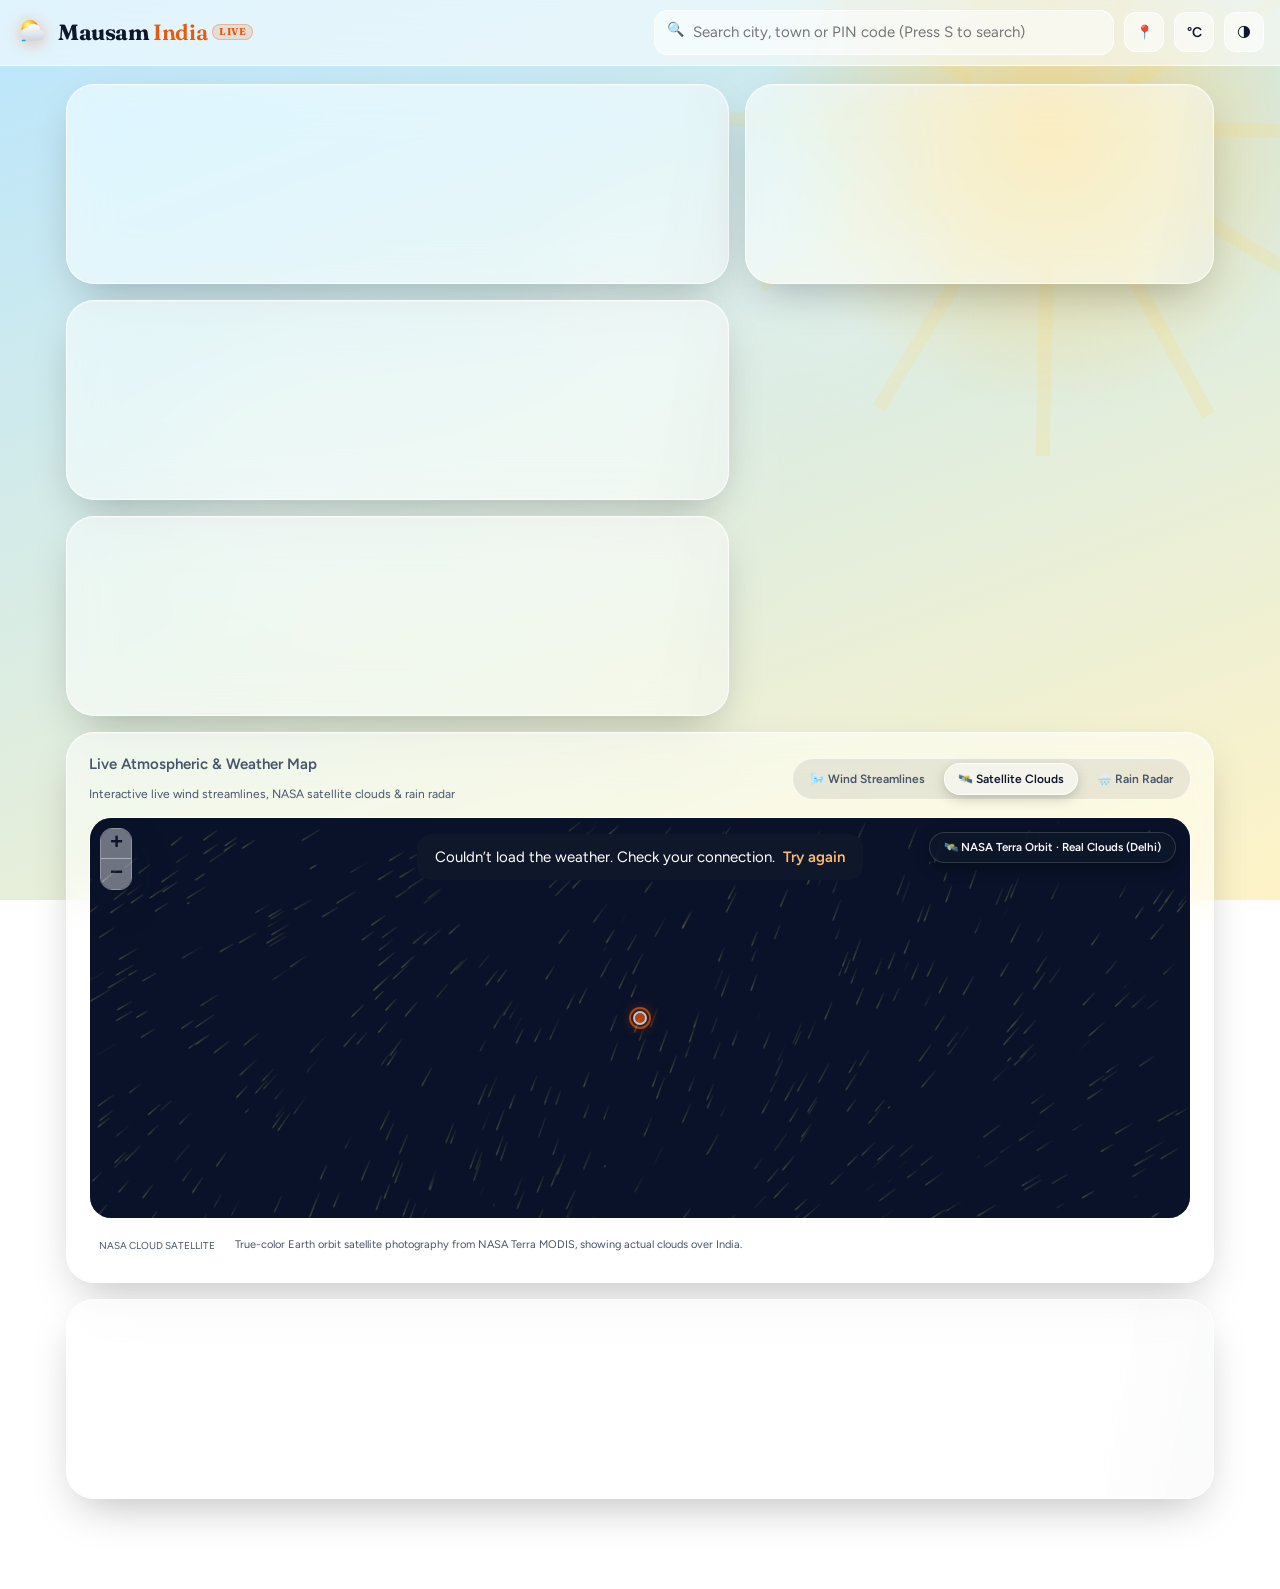
==== commit 26b691c4: "feat: implement smart multi-hazard in-app warning dock and CPCB health advisories" ====
--- a/public/index.html
+++ b/public/index.html
@@ -132,6 +132,7 @@
       ></button>
     </header>
     <main>
+      <div id="alertDock" class="alert-dock" hidden aria-live="polite"></div>
       <section class="card hero" id="hero" style="--i: 0"></section>
       <section class="card aq" id="aqi" style="--i: 1"></section>
       <section class="card wide" id="hourly" style="--i: 2"></section>
--- a/public/app.css
+++ b/public/app.css
@@ -2375,3 +2375,153 @@
       .offline-banner[hidden] {
         display: none !important;
       }
+
+      /* ========== In-App Smart Hazard Warning System ========== */
+      .alert-dock {
+        grid-column: 1 / -1;
+        display: flex;
+        flex-direction: column;
+        gap: 12px;
+        margin-bottom: 2px;
+        animation: alertSlideDown 0.35s cubic-bezier(0.16, 1, 0.3, 1) both;
+      }
+      .alert-dock[hidden] {
+        display: none !important;
+      }
+      @keyframes alertSlideDown {
+        from {
+          opacity: 0;
+          transform: translateY(-8px);
+        }
+        to {
+          opacity: 1;
+          transform: translateY(0);
+        }
+      }
+      .hazard-card {
+        position: relative;
+        padding: 16px 20px;
+        border-radius: 20px;
+        backdrop-filter: blur(24px) saturate(1.4);
+        -webkit-backdrop-filter: blur(24px) saturate(1.4);
+        box-shadow: 0 10px 30px rgba(0, 0, 0, 0.15);
+        border: 1px solid var(--bd);
+        display: flex;
+        flex-direction: column;
+        gap: 10px;
+        transition: opacity 0.25s ease, transform 0.25s ease;
+      }
+      .hazard-critical {
+        background: linear-gradient(135deg, rgba(127, 29, 29, 0.65), rgba(70, 15, 15, 0.75));
+        border-color: rgba(239, 68, 68, 0.75);
+        color: #fef2f2;
+      }
+      .hazard-danger {
+        background: linear-gradient(135deg, rgba(88, 28, 135, 0.65), rgba(50, 15, 80, 0.75));
+        border-color: rgba(168, 85, 247, 0.75);
+        color: #faf5ff;
+      }
+      .hazard-warning {
+        background: linear-gradient(135deg, rgba(120, 53, 15, 0.65), rgba(70, 30, 10, 0.75));
+        border-color: rgba(245, 158, 11, 0.75);
+        color: #fffbeb;
+      }
+      .hazard-caution {
+        background: linear-gradient(135deg, rgba(154, 52, 18, 0.65), rgba(95, 30, 10, 0.75));
+        border-color: rgba(249, 115, 22, 0.75);
+        color: #fff7ed;
+      }
+      .hazard-info {
+        background: linear-gradient(135deg, rgba(30, 58, 138, 0.65), rgba(15, 30, 80, 0.75));
+        border-color: rgba(59, 130, 246, 0.75);
+        color: #eff6ff;
+      }
+      .hazard-head {
+        display: flex;
+        align-items: center;
+        justify-content: space-between;
+        gap: 12px;
+      }
+      .hazard-badge-group {
+        display: inline-flex;
+        align-items: center;
+        gap: 8px;
+        flex-wrap: wrap;
+      }
+      .hazard-icon {
+        font-size: 18px;
+        line-height: 1;
+      }
+      .hazard-pill {
+        display: inline-flex;
+        align-items: center;
+        padding: 3px 9px;
+        border-radius: 99px;
+        font: 700 10.5px var(--f);
+        letter-spacing: 0.06em;
+        text-transform: uppercase;
+        background: rgba(255, 255, 255, 0.22);
+        border: 1px solid rgba(255, 255, 255, 0.32);
+      }
+      .hazard-source {
+        font-size: 11px;
+        opacity: 0.85;
+      }
+      .hazard-dismiss {
+        width: 28px;
+        height: 28px;
+        border-radius: 50%;
+        background: rgba(255, 255, 255, 0.16);
+        border: 1px solid rgba(255, 255, 255, 0.26);
+        color: inherit;
+        font-size: 14px;
+        display: flex;
+        align-items: center;
+        justify-content: center;
+        cursor: pointer;
+        transition: background 0.2s, transform 0.2s;
+        flex-shrink: 0;
+      }
+      .hazard-dismiss:hover {
+        background: rgba(255, 255, 255, 0.32);
+        transform: scale(1.1);
+      }
+      .hazard-title {
+        font: 600 clamp(15px, 3vw, 17px)/1.3 var(--f);
+        letter-spacing: -0.01em;
+        margin: 0;
+      }
+      .hazard-desc {
+        font-size: 13px;
+        line-height: 1.5;
+        opacity: 0.94;
+        margin: 4px 0 0;
+      }
+      .hazard-actions {
+        display: flex;
+        align-items: center;
+        gap: 8px 12px;
+        flex-wrap: wrap;
+        margin-top: 8px;
+        font-size: 12px;
+      }
+      .hazard-tip {
+        display: inline-flex;
+        align-items: center;
+        gap: 4px;
+        padding: 4px 10px;
+        border-radius: 8px;
+        background: rgba(255, 255, 255, 0.16);
+        border: 1px solid rgba(255, 255, 255, 0.22);
+        font-weight: 500;
+      }
+      .hazard-link {
+        color: inherit;
+        text-decoration: underline;
+        font-weight: 600;
+        opacity: 0.95;
+        transition: opacity 0.2s;
+      }
+      .hazard-link:hover {
+        opacity: 1;
+      }
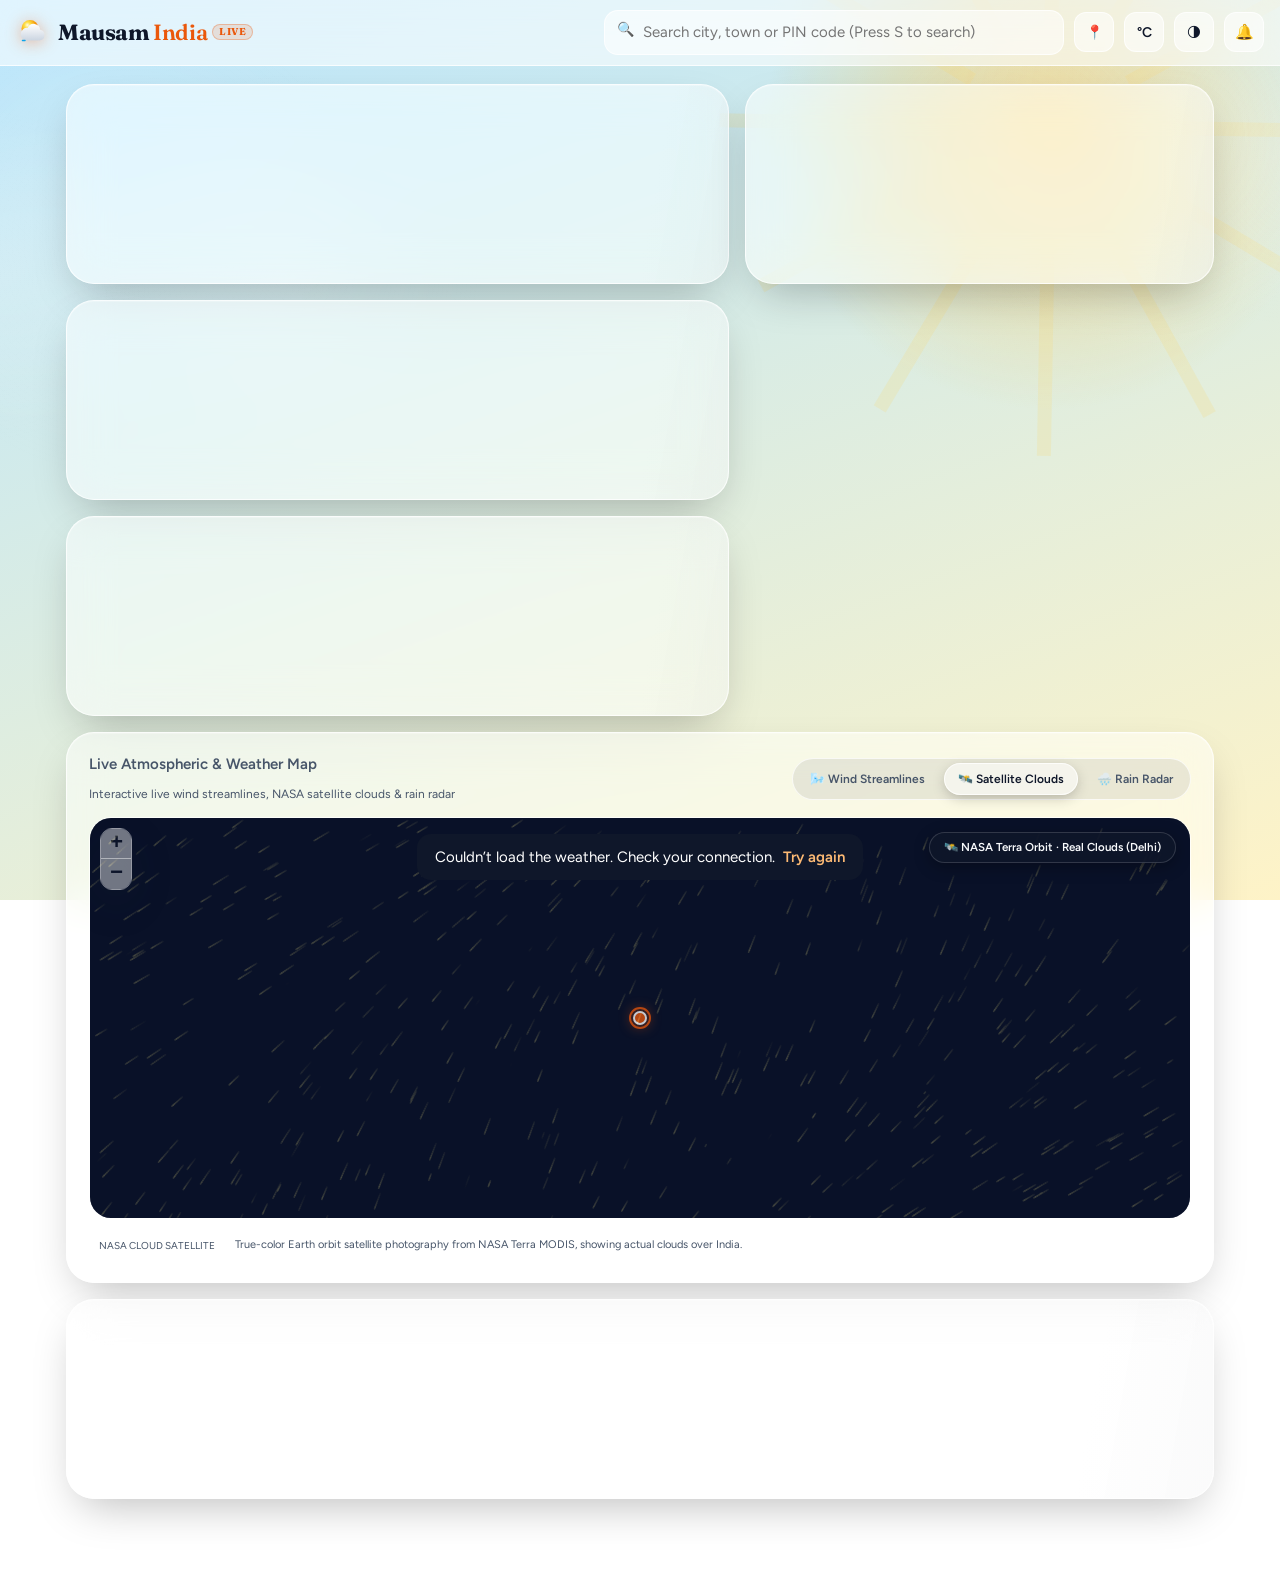
==== commit c83ff553: "feat: implement web notifications engine, alert preferences modal, and service worker push handlers" ====
--- a/public/index.html
+++ b/public/index.html
@@ -130,6 +130,15 @@
         title="Theme: auto / light / dark"
         aria-label="Switch theme"
       ></button>
+      <button
+        class="ib notif-btn"
+        id="notifBtn"
+        title="Weather Alerts & Notification Settings (Press N)"
+        aria-label="Weather Alerts and Notification Settings"
+      >
+        <span class="notif-btn-icon" aria-hidden="true">🔔</span>
+        <span id="notifBadge" class="notif-badge" hidden></span>
+      </button>
     </header>
     <main>
       <div id="alertDock" class="alert-dock" hidden aria-live="polite"></div>
@@ -261,6 +270,116 @@
         </div>
       </section>
     </div>
+    <div id="notifModal" class="history-modal" hidden>
+      <section
+        class="history-modal-sheet notif-sheet"
+        role="dialog"
+        aria-modal="true"
+        aria-labelledby="notifTitle"
+      >
+        <div class="history-modal-head">
+          <div>
+            <h2 id="notifTitle">🔔 Weather & Hazard Alerts</h2>
+            <p id="notifSubtitle">Real-time push warnings delivered directly to your device</p>
+          </div>
+          <button
+            type="button"
+            id="notifClose"
+            class="history-modal-close"
+            aria-label="Close notification settings"
+          >
+            ×
+          </button>
+        </div>
+        <div class="notif-content">
+          <!-- Device Permission Status Banner -->
+          <div id="notifPermBanner" class="notif-perm-card status-default">
+            <div class="notif-perm-icon" id="notifPermIcon">🔔</div>
+            <div class="notif-perm-info">
+              <strong id="notifPermStatus">Device Notifications Inactive</strong>
+              <p id="notifPermHelp">Enable browser notifications to receive alerts for severe smog, heatwaves, and storms even when the tab is in the background.</p>
+            </div>
+            <button type="button" id="notifEnableBtn" class="notif-perm-btn">Enable Alerts</button>
+          </div>
+
+          <!-- Alert Category Preferences -->
+          <div class="notif-section">
+            <h3>⚡ Hazard Alert Categories</h3>
+            <p class="notif-section-sub">Choose which weather events trigger device push notifications for your active city:</p>
+            <div class="notif-toggle-list">
+              <label class="notif-toggle-row" for="prefAqi">
+                <div class="notif-toggle-meta">
+                  <span class="notif-toggle-icon" aria-hidden="true">🚨</span>
+                  <div>
+                    <strong>Severe Air Pollution (AQI > 300)</strong>
+                    <p>CPCB Very Poor and Severe smog emergencies</p>
+                  </div>
+                </div>
+                <input type="checkbox" id="prefAqi" checked class="notif-switch" />
+              </label>
+
+              <label class="notif-toggle-row" for="prefHeat">
+                <div class="notif-toggle-meta">
+                  <span class="notif-toggle-icon" aria-hidden="true">🔥</span>
+                  <div>
+                    <strong>Severe Heatwave & Loo</strong>
+                    <p>Dangerous thermal stress (Temp ≥ 40°C or Feels like ≥ 45°C)</p>
+                  </div>
+                </div>
+                <input type="checkbox" id="prefHeat" checked class="notif-switch" />
+              </label>
+
+              <label class="notif-toggle-row" for="prefStorm">
+                <div class="notif-toggle-meta">
+                  <span class="notif-toggle-icon" aria-hidden="true">⛈️</span>
+                  <div>
+                    <strong>Thunderstorms & Lightning</strong>
+                    <p>Active convective storm cells in your vicinity</p>
+                  </div>
+                </div>
+                <input type="checkbox" id="prefStorm" checked class="notif-switch" />
+              </label>
+
+              <label class="notif-toggle-row" for="prefRain">
+                <div class="notif-toggle-meta">
+                  <span class="notif-toggle-icon" aria-hidden="true">🌧️</span>
+                  <div>
+                    <strong>Heavy Monsoon Downpours</strong>
+                    <p>Intense rain rates and flood/waterlogging risks</p>
+                  </div>
+                </div>
+                <input type="checkbox" id="prefRain" checked class="notif-switch" />
+              </label>
+
+              <label class="notif-toggle-row" for="prefFog">
+                <div class="notif-toggle-meta">
+                  <span class="notif-toggle-icon" aria-hidden="true">🌫️</span>
+                  <div>
+                    <strong>Dense Winter Fog (< 350m Visibility)</strong>
+                    <p>Severe highway and airport visibility restrictions</p>
+                  </div>
+                </div>
+                <input type="checkbox" id="prefFog" class="notif-switch" />
+              </label>
+            </div>
+          </div>
+
+          <!-- Test & Verification Section -->
+          <div class="notif-section notif-test-section">
+            <div class="notif-test-meta">
+              <strong>🧪 Delivery Verification Test</strong>
+              <p>Test that device alerts, vibration, and audio work correctly on this device.</p>
+            </div>
+            <button type="button" id="notifTestBtn" class="notif-test-btn">⚡ Send Test Alert</button>
+          </div>
+
+          <!-- Privacy & DPDP Zero-Tracking Notice -->
+          <div class="notif-section notif-privacy-note">
+            <p>🔒 <strong>DPDP Act 2023 Privacy Guarantee:</strong> Weather alerts are evaluated entirely client-side on your device. No personal details, phone numbers, or push tokens are ever uploaded to remote servers.</p>
+          </div>
+        </div>
+      </section>
+    </div>
     <script src="./vendor/three/three.min.js"></script>
     <script src="./vendor/leaflet/leaflet.js"></script>
     
--- a/public/app.css
+++ b/public/app.css
@@ -2525,3 +2525,233 @@
       .hazard-link:hover {
         opacity: 1;
       }
+
+
+      /* ========== Header Notification Button & Pulse Badge ========== */
+      .notif-btn {
+        position: relative;
+        cursor: pointer;
+        display: flex;
+        align-items: center;
+        justify-content: center;
+        transition: transform 0.2s ease, border-color 0.2s ease;
+      }
+      .notif-btn:hover {
+        border-color: var(--ac);
+        transform: scale(1.05);
+      }
+      .notif-btn-icon {
+        font-size: 15px;
+        line-height: 1;
+      }
+      .notif-badge {
+        position: absolute;
+        top: 6px;
+        right: 6px;
+        width: 8px;
+        height: 8px;
+        border-radius: 50%;
+        background: #ef4444;
+        box-shadow: 0 0 8px rgba(239, 68, 68, 0.9);
+        animation: pulseBadge 2s infinite ease-in-out;
+      }
+      .notif-badge[hidden] {
+        display: none !important;
+      }
+      @keyframes pulseBadge {
+        0%, 100% {
+          transform: scale(1);
+          opacity: 1;
+        }
+        50% {
+          transform: scale(1.35);
+          opacity: 0.75;
+        }
+      }
+
+      /* ========== Notification & Weather Alerts System Modal ========== */
+      .notif-sheet {
+        max-width: 580px !important;
+      }
+      .notif-content {
+        display: flex;
+        flex-direction: column;
+        gap: 16px;
+        margin-top: 16px;
+        font-size: 13.5px;
+        line-height: 1.6;
+        color: var(--tx);
+      }
+      .notif-perm-card {
+        display: flex;
+        align-items: center;
+        gap: 14px;
+        padding: 16px 18px;
+        border-radius: 18px;
+        border: 1px solid var(--bd);
+        background: color-mix(in srgb, var(--tx) 4%, transparent);
+        transition: all 0.3s ease;
+      }
+      .notif-perm-card.status-granted {
+        background: rgba(16, 185, 129, 0.12);
+        border-color: rgba(16, 185, 129, 0.35);
+      }
+      .notif-perm-card.status-denied {
+        background: rgba(239, 68, 68, 0.12);
+        border-color: rgba(239, 68, 68, 0.35);
+      }
+      .notif-perm-card.status-default {
+        background: color-mix(in srgb, var(--ac) 12%, transparent);
+        border-color: color-mix(in srgb, var(--ac) 30%, transparent);
+      }
+      .notif-perm-icon {
+        font-size: 26px;
+        line-height: 1;
+        flex-shrink: 0;
+      }
+      .notif-perm-info {
+        flex: 1;
+      }
+      .notif-perm-info strong {
+        display: block;
+        font-size: 14.5px;
+        font-weight: 600;
+        margin-bottom: 2px;
+      }
+      .notif-perm-info p {
+        margin: 0;
+        font-size: 12.5px;
+        color: var(--mu);
+        line-height: 1.4;
+      }
+      .notif-perm-btn {
+        padding: 8px 16px;
+        border-radius: 99px;
+        border: none;
+        background: var(--ac);
+        color: #fff;
+        font: 600 12.5px var(--f);
+        cursor: pointer;
+        flex-shrink: 0;
+        transition: transform 0.2s, filter 0.2s;
+        box-shadow: 0 4px 12px color-mix(in srgb, var(--ac) 35%, transparent);
+      }
+      .notif-perm-btn:hover {
+        transform: scale(1.04);
+        filter: brightness(1.1);
+      }
+      .notif-perm-btn[hidden] {
+        display: none !important;
+      }
+      .notif-section {
+        padding: 16px 18px;
+        border-radius: 18px;
+        background: color-mix(in srgb, var(--tx) 4%, transparent);
+        border: 1px solid var(--bd);
+      }
+      .notif-section h3 {
+        font-size: 14px;
+        font-weight: 600;
+        margin: 0 0 4px;
+        color: var(--tx);
+      }
+      .notif-section-sub {
+        margin: 0 0 12px;
+        font-size: 12.5px;
+        color: var(--mu);
+      }
+      .notif-toggle-list {
+        display: flex;
+        flex-direction: column;
+        gap: 10px;
+      }
+      .notif-toggle-row {
+        display: flex;
+        align-items: center;
+        justify-content: space-between;
+        gap: 12px;
+        padding: 10px 14px;
+        border-radius: 14px;
+        background: color-mix(in srgb, var(--tx) 3%, transparent);
+        border: 1px solid color-mix(in srgb, var(--bd) 70%, transparent);
+        cursor: pointer;
+        transition: background 0.2s ease;
+      }
+      .notif-toggle-row:hover {
+        background: color-mix(in srgb, var(--ac) 10%, transparent);
+      }
+      .notif-toggle-meta {
+        display: flex;
+        align-items: center;
+        gap: 12px;
+      }
+      .notif-toggle-icon {
+        font-size: 20px;
+        line-height: 1;
+        flex-shrink: 0;
+      }
+      .notif-toggle-meta strong {
+        display: block;
+        font-size: 13px;
+        font-weight: 600;
+      }
+      .notif-toggle-meta p {
+        margin: 1px 0 0;
+        font-size: 11.5px;
+        color: var(--mu);
+      }
+      .notif-switch {
+        width: 18px;
+        height: 18px;
+        accent-color: var(--ac);
+        cursor: pointer;
+        flex-shrink: 0;
+      }
+      .notif-test-section {
+        display: flex;
+        align-items: center;
+        justify-content: space-between;
+        gap: 14px;
+        flex-wrap: wrap;
+      }
+      .notif-test-meta {
+        flex: 1;
+        min-width: 220px;
+      }
+      .notif-test-meta strong {
+        display: block;
+        font-size: 13.5px;
+        font-weight: 600;
+        margin-bottom: 2px;
+      }
+      .notif-test-meta p {
+        margin: 0;
+        font-size: 12px;
+        color: var(--mu);
+      }
+      .notif-test-btn {
+        padding: 9px 18px;
+        border-radius: 12px;
+        border: 1px solid var(--bd);
+        background: color-mix(in srgb, var(--ac) 16%, transparent);
+        color: var(--tx);
+        font: 600 12.5px var(--f);
+        cursor: pointer;
+        transition: all 0.2s ease;
+      }
+      .notif-test-btn:hover {
+        background: color-mix(in srgb, var(--ac) 28%, transparent);
+        border-color: var(--ac);
+        transform: translateY(-1px);
+      }
+      .notif-privacy-note {
+        padding: 12px 14px;
+        border-radius: 14px;
+        background: color-mix(in srgb, var(--tx) 2%, transparent);
+        font-size: 11.5px;
+        line-height: 1.5;
+        color: var(--mu);
+      }
+      .notif-privacy-note p {
+        margin: 0;
+      }
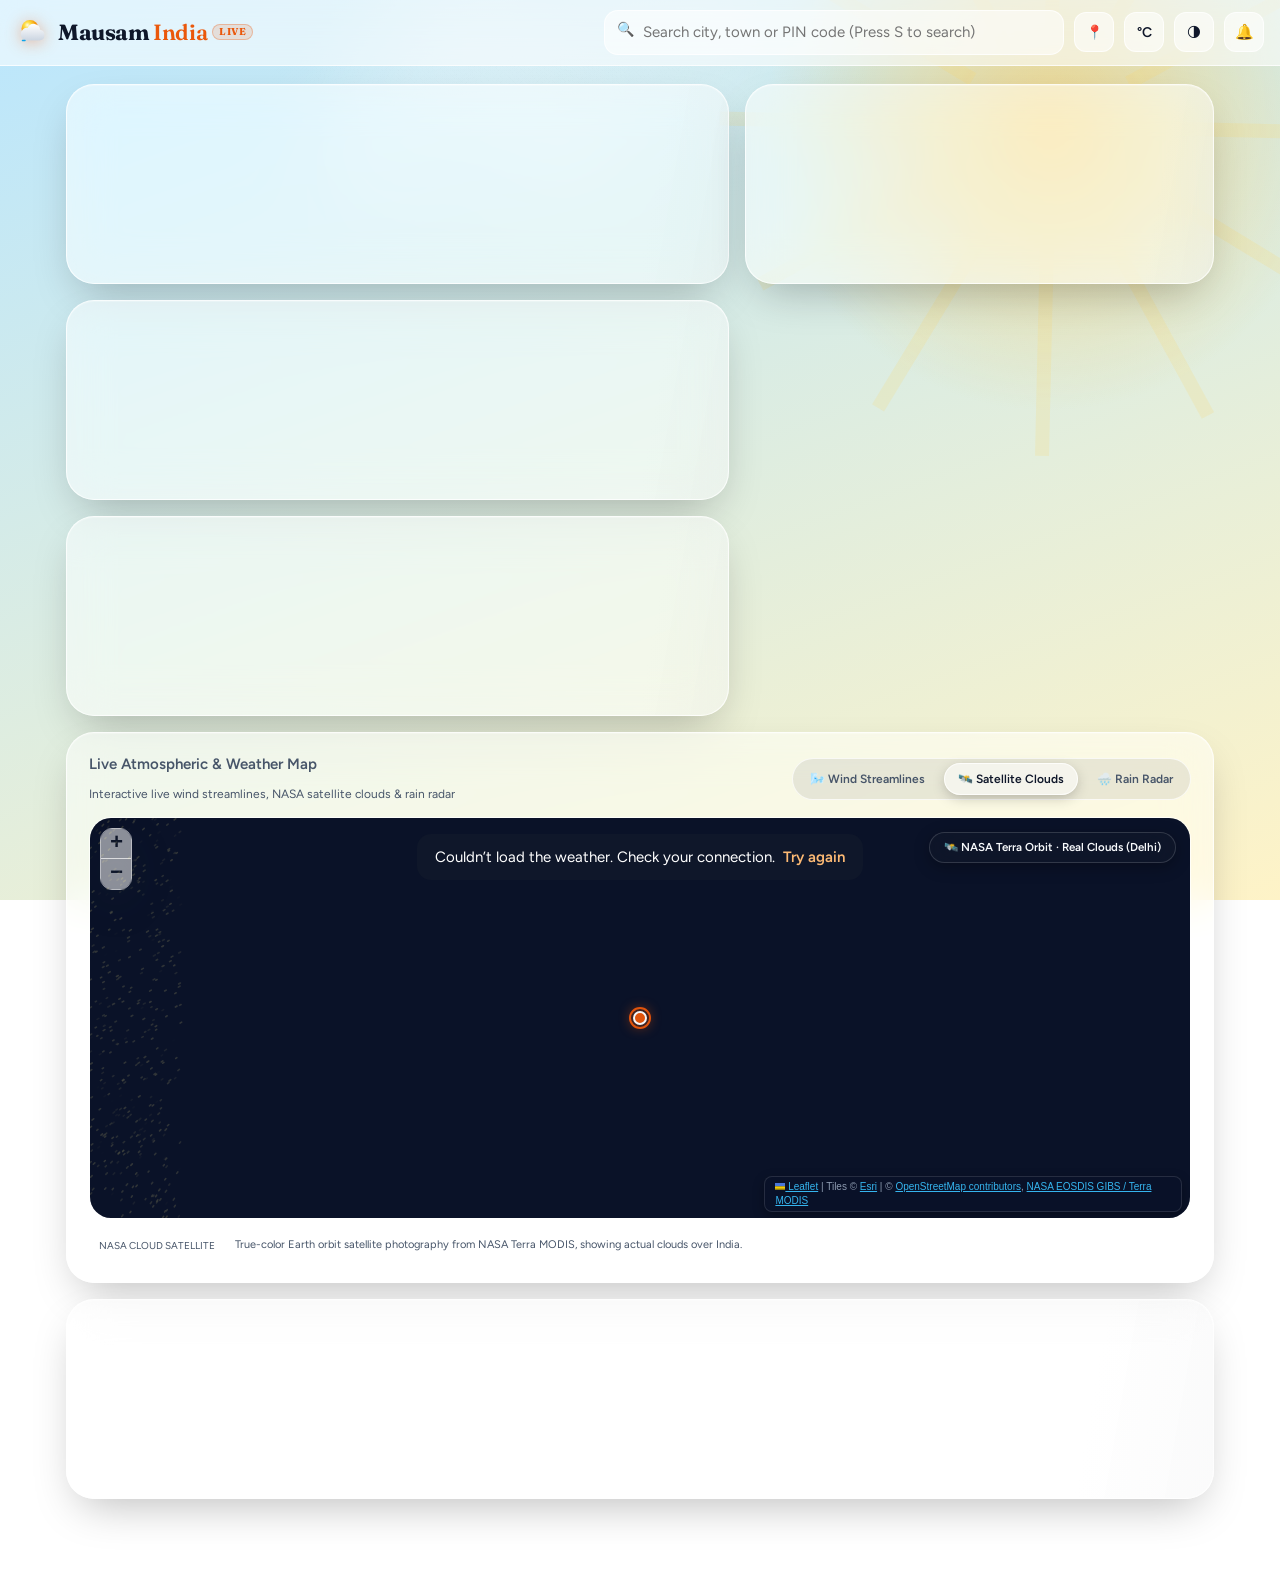
==== commit b3e4fa04: "docs: standardize upstream data attributions, map credits, and non-commercial student project terms" ====
--- a/public/index.html
+++ b/public/index.html
@@ -216,7 +216,7 @@
         <div class="history-modal-head">
           <div>
             <h2 id="privacyTitle">Privacy & Data Governance</h2>
-            <p id="privacySubtitle">Digital Personal Data Protection (DPDP) Act 2023 Transparency Notice</p>
+            <p id="privacySubtitle">Digital Personal Data Protection (DPDP) Act 2023 Notice · Non-Commercial Student Project</p>
           </div>
           <button
             type="button"
@@ -251,10 +251,11 @@
               Weather, air quality, and imagery requests are fetched through serverless Cloudflare edge caching to protect upstream API reliability. The independent data sources are:
             </p>
             <ul>
-              <li><strong>Open-Meteo:</strong> Numerical atmospheric modeling and CPCB AQI estimates (CC BY 4.0).</li>
-              <li><strong>OpenAQ:</strong> Physical ground CAAQMS monitor telemetry via server-side edge proxy.</li>
-              <li><strong>NASA GIBS:</strong> True-color MODIS/VIIRS satellite cloud imagery.</li>
-              <li><strong>RainViewer & Esri:</strong> Animated Doppler precipitation radar and basemap tiles.</li>
+              <li><strong><a href="https://open-meteo.com" target="_blank" rel="noopener noreferrer">Open-Meteo</a> (<a href="https://creativecommons.org/licenses/by/4.0/" target="_blank" rel="noopener noreferrer">CC BY 4.0</a>):</strong> Numerical atmospheric modeling and CPCB AQI estimates.</li>
+              <li><strong><a href="https://openaq.org" target="_blank" rel="noopener noreferrer">OpenAQ and original data providers</a>:</strong> Physical ground CAAQMS monitor telemetry via server-side edge proxy.</li>
+              <li><strong><a href="https://earthdata.nasa.gov/gibs" target="_blank" rel="noopener noreferrer">NASA EOSDIS GIBS / Terra MODIS</a>:</strong> True-color satellite cloud imagery.</li>
+              <li><strong><a href="https://www.rainviewer.com" target="_blank" rel="noopener noreferrer">Weather data by RainViewer</a>:</strong> Real-time animated Doppler precipitation radar.</li>
+              <li><strong><a href="https://www.openstreetmap.org/copyright" target="_blank" rel="noopener noreferrer">© OpenStreetMap contributors</a> & <a href="https://www.esri.com" target="_blank" rel="noopener noreferrer">Esri</a>:</strong> Global geographic boundaries and World Canvas basemap tiles.</li>
             </ul>
           </div>
           <div class="privacy-section">
--- a/public/app.css
+++ b/public/app.css
@@ -2755,3 +2755,85 @@
       .notif-privacy-note p {
         margin: 0;
       }
+
+      /* Leaflet map corner attribution styling */
+      .leaflet-control-attribution {
+        background: rgba(11, 19, 41, 0.82) !important;
+        backdrop-filter: blur(10px) !important;
+        -webkit-backdrop-filter: blur(10px) !important;
+        color: #94a3b8 !important;
+        font-size: 10px !important;
+        padding: 3px 10px !important;
+        border-radius: 8px !important;
+        border: 1px solid rgba(255, 255, 255, 0.12) !important;
+        box-shadow: 0 4px 12px rgba(0, 0, 0, 0.3) !important;
+        margin: 0 8px 6px 0 !important;
+        z-index: 600 !important;
+      }
+      .leaflet-control-attribution a {
+        color: #38bdf8 !important;
+        text-decoration: underline;
+      }
+
+
+      /* Leaflet map corner attribution styling (Desktop & Mobile) */
+      .leaflet-control-attribution {
+        background: rgba(11, 19, 41, 0.88) !important;
+        backdrop-filter: blur(10px) !important;
+        -webkit-backdrop-filter: blur(10px) !important;
+        color: #94a3b8 !important;
+        font-size: 10px !important;
+        padding: 3px 10px !important;
+        border-radius: 8px !important;
+        border: 1px solid rgba(255, 255, 255, 0.12) !important;
+        box-shadow: 0 4px 12px rgba(0, 0, 0, 0.3) !important;
+        margin: 0 8px 6px 0 !important;
+        z-index: 600 !important;
+        max-width: calc(100% - 24px);
+        white-space: normal;
+        line-height: 1.4;
+      }
+      .leaflet-control-attribution a {
+        color: #38bdf8 !important;
+        text-decoration: underline;
+      }
+      .footer-attribution {
+        font-size: 11.5px;
+        line-height: 1.7;
+        color: var(--mu);
+        word-break: break-word;
+      }
+      .footer-attribution a {
+        color: var(--tx);
+        text-decoration: underline;
+        opacity: 0.9;
+        transition: opacity 0.2s ease, color 0.2s ease;
+      }
+      .footer-attribution a:hover {
+        opacity: 1;
+        color: var(--ac);
+      }
+      .footer-rights {
+        font-size: 11.5px;
+        line-height: 1.6;
+        color: var(--mu);
+        margin-top: 6px;
+        word-break: break-word;
+      }
+
+      @media (max-width: 640px) {
+        .leaflet-control-attribution {
+          font-size: 8.5px !important;
+          padding: 2px 7px !important;
+          line-height: 1.35;
+          margin: 0 6px 4px 0 !important;
+        }
+        .footer-attribution {
+          font-size: 10.5px !important;
+          line-height: 1.6 !important;
+        }
+        .footer-rights {
+          font-size: 10.5px !important;
+          line-height: 1.5 !important;
+        }
+      }
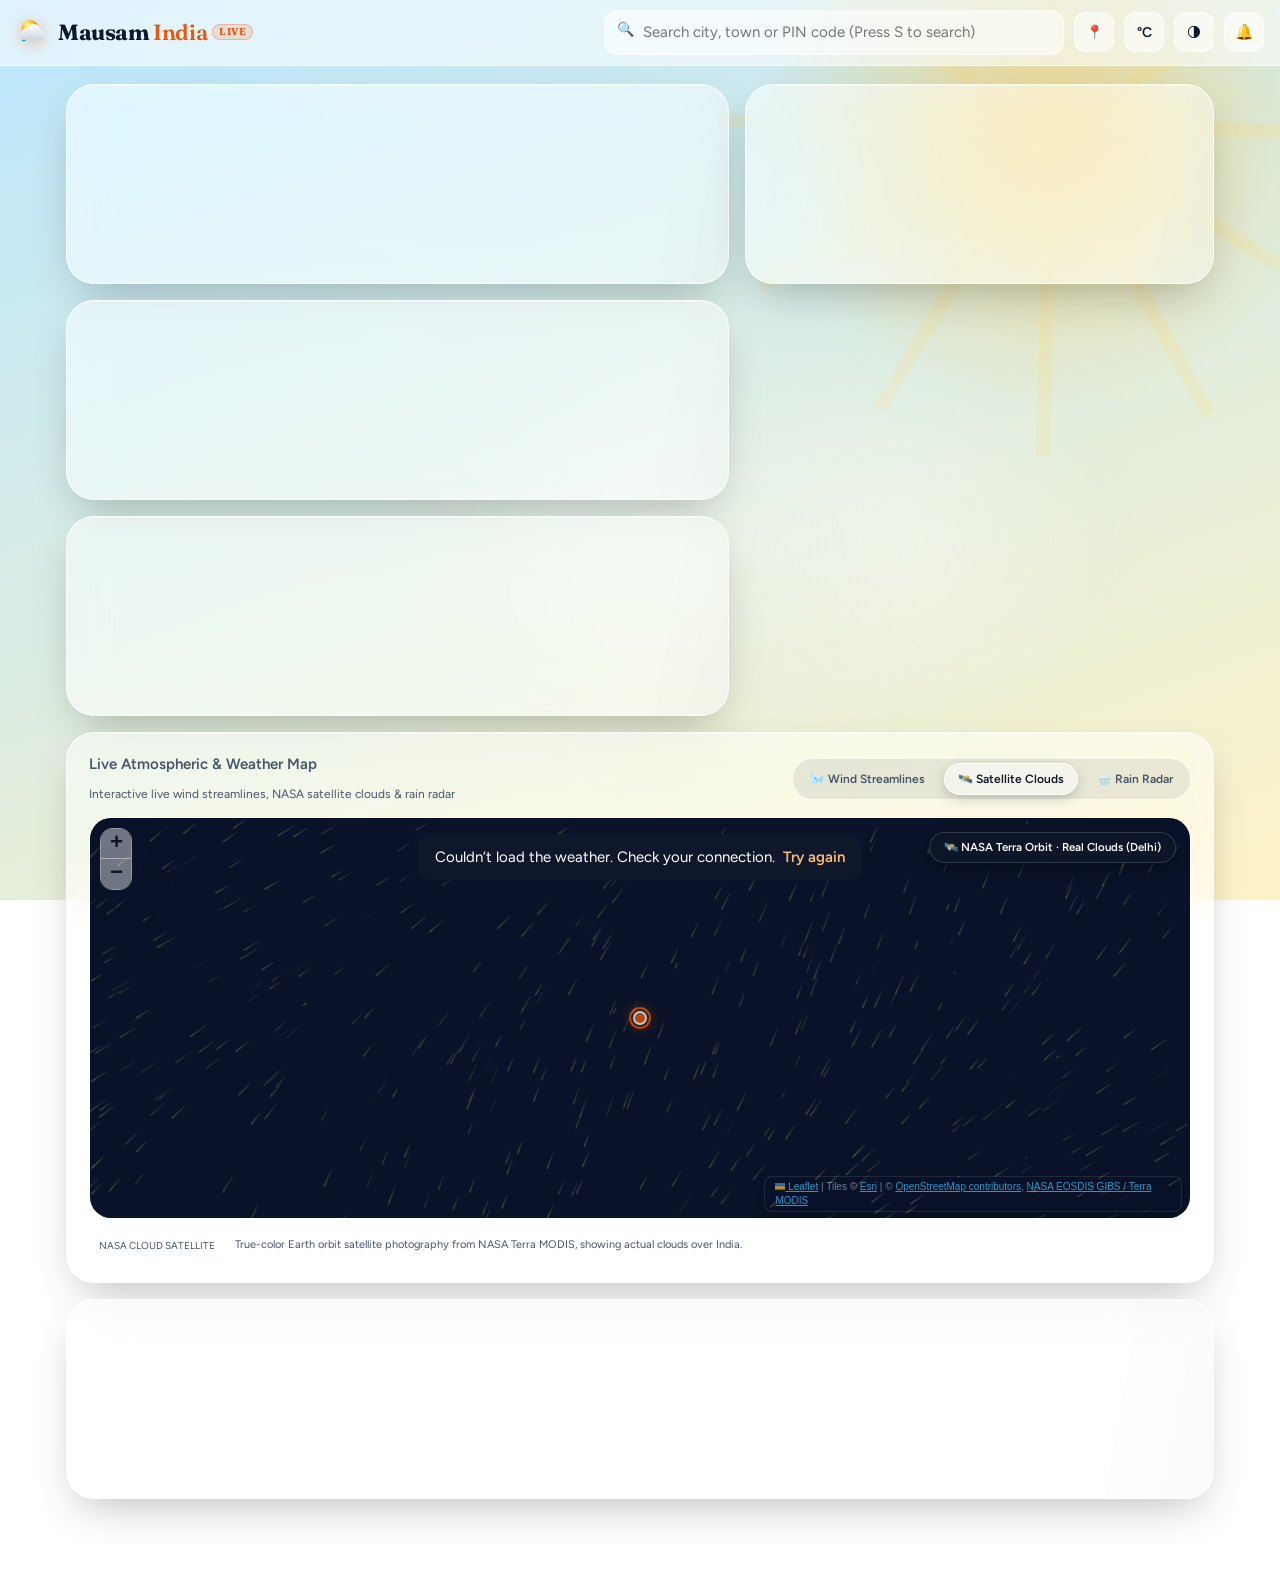
==== commit 88b7f401: "fix: refine CPCB terminology, privacy-first phrasing, provider terms, and edge rate-limiting notes" ====
--- a/public/index.html
+++ b/public/index.html
@@ -15,19 +15,13 @@
     <meta name="author" content="Mausam India" />
     <meta property="og:type" content="website" />
     <meta property="og:site_name" content="Mausam India" />
-    <meta property="og:title" content="Mausam India – Live Weather, Indian CPCB AQI & Radar" />
-    <meta
-      property="og:description"
-      content="High-precision live weather forecasts, CPCB Air Quality Index, NASA satellite imagery, and animated Doppler radar for cities and towns across India."
-    />
+    <meta property="og:title" content="Mausam India – Live Weather, CPCB-Style AQI & Radar" />
+    <meta property="og:description" content="Live weather forecasts, CPCB-style Air Quality Index estimates, NASA satellite imagery, and animated Doppler radar across India." />
     <meta property="og:url" content="https://mausam-india.pages.dev/" />
     <meta property="og:image" content="https://mausam-india.pages.dev/assets/mausam-logo.svg" />
     <meta name="twitter:card" content="summary" />
     <meta name="twitter:title" content="Mausam India – Live Weather & Air Quality" />
-    <meta
-      name="twitter:description"
-      content="Live weather, Indian CPCB AQI calculation, real-time NASA clouds and Doppler radar across India."
-    />
+    <meta name="twitter:description" content="Live weather, CPCB-style AQI estimates, real-time NASA clouds and Doppler radar across India." />
     <meta name="twitter:image" content="https://mausam-india.pages.dev/assets/mausam-logo.svg" />
 
     <link
@@ -59,7 +53,7 @@
       "applicationCategory": "WeatherApplication",
       "operatingSystem": "All",
       "browserRequirements": "Requires JavaScript. Requires HTML5.",
-      "description": "High-precision live weather forecasts, CPCB Air Quality Index calculations, NASA satellite cloud imagery, and animated Doppler radar for cities and towns across India.",
+      "description": "Live weather forecasts, CPCB-style Air Quality Index estimates, NASA satellite cloud imagery, and animated Doppler radar for cities and towns across India.",
       "inLanguage": "en-IN",
       "offers": {
         "@type": "Offer",
@@ -215,8 +209,8 @@
       >
         <div class="history-modal-head">
           <div>
-            <h2 id="privacyTitle">Privacy & Data Governance</h2>
-            <p id="privacySubtitle">Digital Personal Data Protection (DPDP) Act 2023 Notice · Non-Commercial Student Project</p>
+            <h2 id="privacyTitle">Privacy & Data Handling</h2>
+            <p id="privacySubtitle">Privacy-first: no cookies, no tracking, data stays on your device · Non-commercial student project</p>
           </div>
           <button
             type="button"
@@ -261,7 +255,7 @@
           <div class="privacy-section">
             <h3>🛡️ 4. Your Rights & Data Erasure</h3>
             <p>
-              Under India's DPDP Act 2023, you maintain total sovereignty over your data. Because no accounts or remote profiles exist, you can completely erase all locally stored data at any time:
+              Privacy-first design: no cookies, no tracking, and all preference data stays strictly on your device. You can completely erase all locally stored data at any time:
             </p>
             <div style="margin-top:14px;display:flex;gap:10px;align-items:center;flex-wrap:wrap">
               <button type="button" id="clearLocalDataBtn" class="privacy-action-btn">🗑️ Reset Local Preferences</button>
@@ -376,7 +370,7 @@
 
           <!-- Privacy & DPDP Zero-Tracking Notice -->
           <div class="notif-section notif-privacy-note">
-            <p>🔒 <strong>DPDP Act 2023 Privacy Guarantee:</strong> Weather alerts are evaluated entirely client-side on your device. No personal details, phone numbers, or push tokens are ever uploaded to remote servers.</p>
+            <p>🔒 <strong>Privacy-First Guarantee:</strong> Weather alerts are evaluated entirely client-side on your device. No personal details, phone numbers, or push tokens are ever uploaded to remote servers.</p>
           </div>
         </div>
       </section>
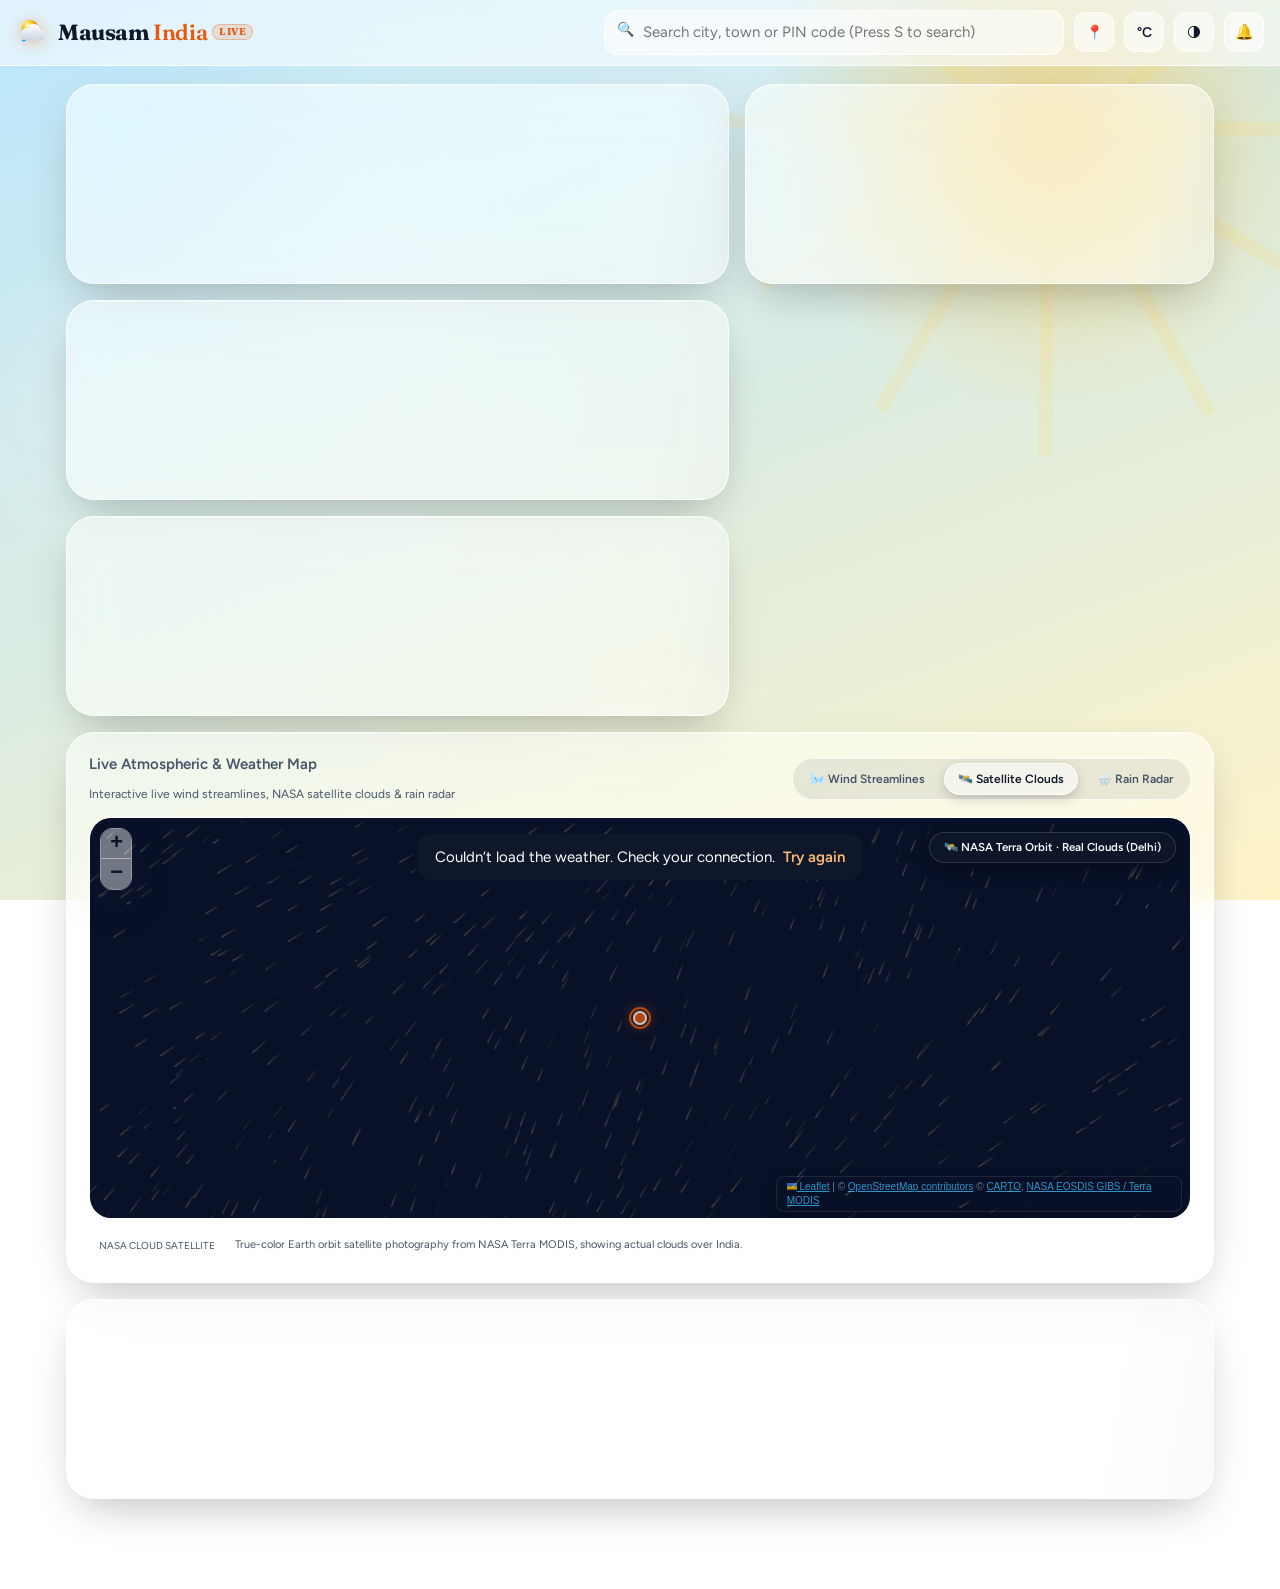
==== commit 3b33f0b1: "feat: switch map basemap from Esri to CARTO Dark and standard OpenStreetMap attribution" ====
--- a/public/index.html
+++ b/public/index.html
@@ -249,7 +249,7 @@
               <li><strong><a href="https://openaq.org" target="_blank" rel="noopener noreferrer">OpenAQ and original data providers</a>:</strong> Physical ground CAAQMS monitor telemetry via server-side edge proxy.</li>
               <li><strong><a href="https://earthdata.nasa.gov/gibs" target="_blank" rel="noopener noreferrer">NASA EOSDIS GIBS / Terra MODIS</a>:</strong> True-color satellite cloud imagery.</li>
               <li><strong><a href="https://www.rainviewer.com" target="_blank" rel="noopener noreferrer">Weather data by RainViewer</a>:</strong> Real-time animated Doppler precipitation radar.</li>
-              <li><strong><a href="https://www.openstreetmap.org/copyright" target="_blank" rel="noopener noreferrer">© OpenStreetMap contributors</a> & <a href="https://www.esri.com" target="_blank" rel="noopener noreferrer">Esri</a>:</strong> Global geographic boundaries and World Canvas basemap tiles.</li>
+              <li><strong><a href="https://www.openstreetmap.org/copyright" target="_blank" rel="noopener noreferrer">© OpenStreetMap contributors</a> & <a href="https://carto.com/attributions" target="_blank" rel="noopener noreferrer">CARTO</a>:</strong> Global geographic boundaries and high-contrast basemap tiles.</li>
             </ul>
           </div>
           <div class="privacy-section">
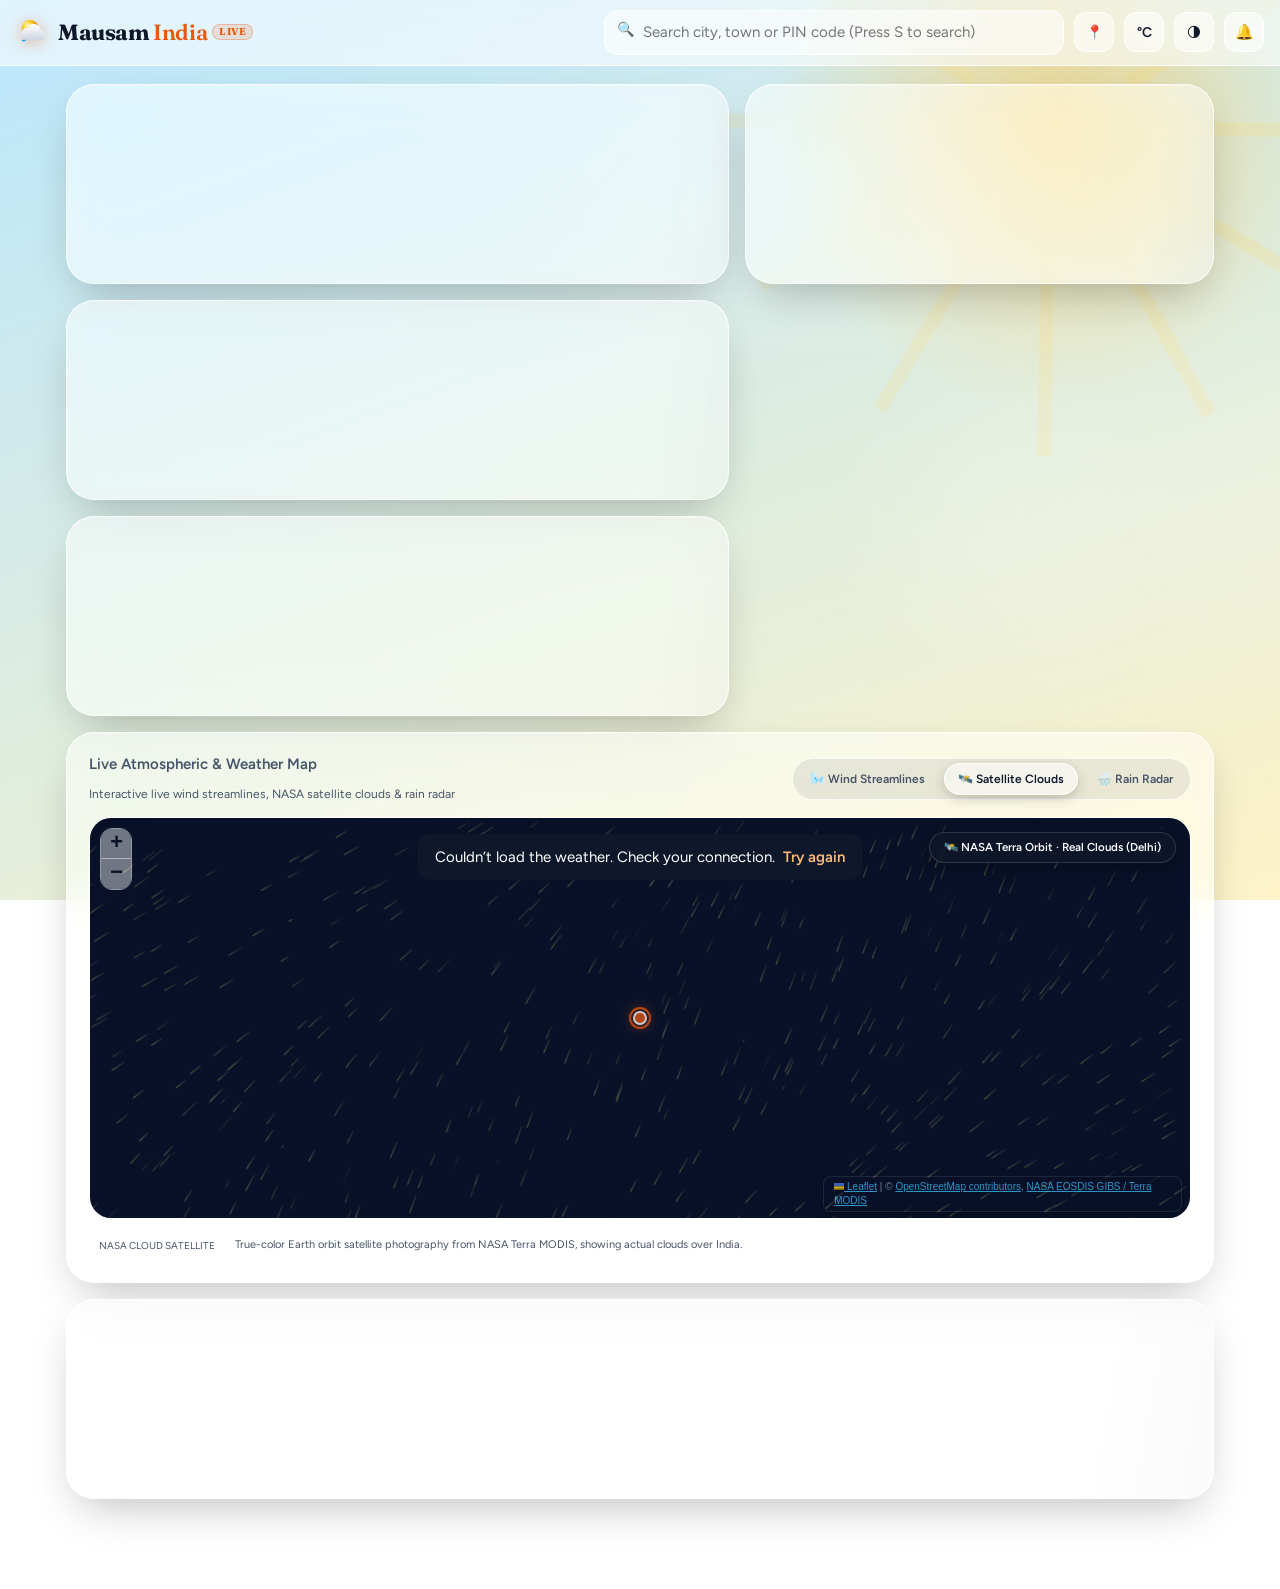
==== commit 1086bfc8: "feat: switch basemap to lifetime-free OpenStreetMap with adaptive dark canvas filter" ====
--- a/public/index.html
+++ b/public/index.html
@@ -249,7 +249,7 @@
               <li><strong><a href="https://openaq.org" target="_blank" rel="noopener noreferrer">OpenAQ and original data providers</a>:</strong> Physical ground CAAQMS monitor telemetry via server-side edge proxy.</li>
               <li><strong><a href="https://earthdata.nasa.gov/gibs" target="_blank" rel="noopener noreferrer">NASA EOSDIS GIBS / Terra MODIS</a>:</strong> True-color satellite cloud imagery.</li>
               <li><strong><a href="https://www.rainviewer.com" target="_blank" rel="noopener noreferrer">Weather data by RainViewer</a>:</strong> Real-time animated Doppler precipitation radar.</li>
-              <li><strong><a href="https://www.openstreetmap.org/copyright" target="_blank" rel="noopener noreferrer">© OpenStreetMap contributors</a> & <a href="https://carto.com/attributions" target="_blank" rel="noopener noreferrer">CARTO</a>:</strong> Global geographic boundaries and high-contrast basemap tiles.</li>
+              <li><strong><a href="https://www.openstreetmap.org/copyright" target="_blank" rel="noopener noreferrer">© OpenStreetMap contributors</a>:</strong> 100% open community basemap tiles and geographic boundaries (ODbL).</li>
             </ul>
           </div>
           <div class="privacy-section">
--- a/public/app.css
+++ b/public/app.css
@@ -2837,3 +2837,11 @@
           line-height: 1.5 !important;
         }
       }
+
+      /* Lifetime-Free OpenStreetMap Dark Canvas Filter */
+      .osm-base-tile-dark {
+        filter: brightness(0.65) invert(1) contrast(2.4) hue-rotate(190deg) saturate(0.28) brightness(0.72) !important;
+      }
+      .osm-base-tile-light {
+        filter: none !important;
+      }
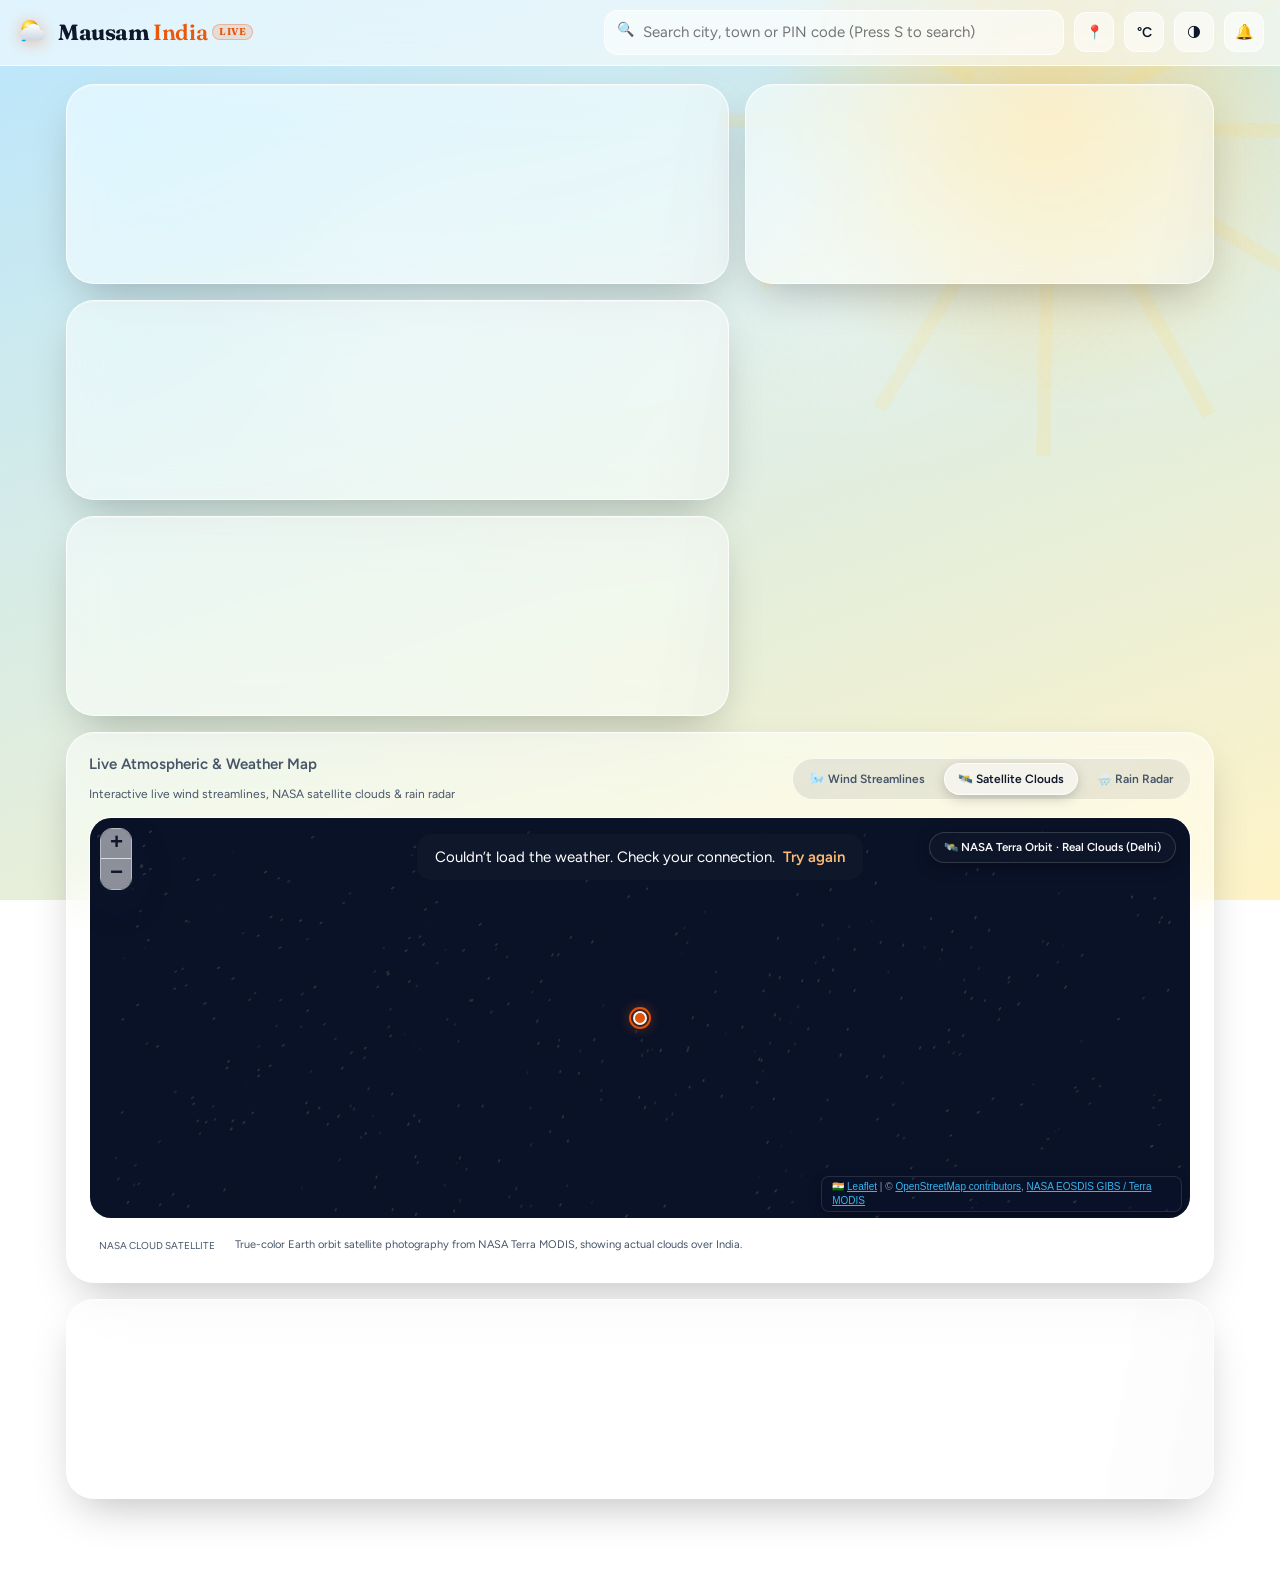
==== commit 0468c368: "feat: embeddable live weather and CPCB AQI web widget and Web Component (<mausam-widget>)" ====
--- a/public/index.html
+++ b/public/index.html
@@ -375,6 +375,78 @@
         </div>
       </section>
     </div>
+    <div id="embedModal" class="history-modal" hidden>
+      <section
+        class="history-modal-sheet embed-sheet"
+        role="dialog"
+        aria-modal="true"
+        aria-labelledby="embedTitle"
+      >
+        <div class="history-modal-head">
+          <div>
+            <h2 id="embedTitle">📦 Embed Live Mausam Widget</h2>
+            <p id="embedSubtitle">Add a live weather & CPCB AQI card to your blog, school portal, or personal site</p>
+          </div>
+          <button
+            type="button"
+            id="embedClose"
+            class="history-modal-close"
+            aria-label="Close embed dialog"
+          >
+            ×
+          </button>
+        </div>
+        <div class="embed-modal-body">
+          <div class="embed-preview-box">
+            <iframe id="embedPreviewIframe" src="./widget.html?city=New%20Delhi&theme=dark" width="320" height="190" style="border:none;border-radius:16px;max-width:100%;display:block;margin:0 auto"></iframe>
+          </div>
+          <div class="embed-controls-row">
+            <div class="embed-input-grp">
+              <label for="embedCitySelect">City / Location</label>
+              <select id="embedCitySelect">
+                <option value="New Delhi">New Delhi</option>
+                <option value="Mumbai">Mumbai</option>
+                <option value="Bengaluru">Bengaluru</option>
+                <option value="Kolkata">Kolkata</option>
+                <option value="Chennai">Chennai</option>
+                <option value="Hyderabad">Hyderabad</option>
+                <option value="Ahmedabad">Ahmedabad</option>
+                <option value="Pune">Pune</option>
+                <option value="Jaipur">Jaipur</option>
+                <option value="Lucknow">Lucknow</option>
+                <option value="Chandigarh">Chandigarh</option>
+                <option value="Kochi">Kochi</option>
+                <option value="Dehradun">Dehradun</option>
+                <option value="Srinagar">Srinagar</option>
+                <option value="Guwahati">Guwahati</option>
+              </select>
+            </div>
+            <div class="embed-input-grp">
+              <label for="embedThemeSelect">Theme</label>
+              <select id="embedThemeSelect">
+                <option value="dark">Dark</option>
+                <option value="light">Light</option>
+                <option value="auto">Auto (Match visitor)</option>
+              </select>
+            </div>
+          </div>
+          <div class="embed-code-wrap">
+            <label>1. Standard Iframe (Works everywhere)</label>
+            <div class="embed-copy-box">
+              <textarea id="embedIframeCode" readonly rows="2"></textarea>
+              <button type="button" class="btn" id="copyIframeBtn">Copy Iframe</button>
+            </div>
+          </div>
+          <div class="embed-code-wrap">
+            <label>2. Web Component (Custom HTML Tag)</label>
+            <div class="embed-copy-box">
+              <textarea id="embedComponentCode" readonly rows="2"></textarea>
+              <button type="button" class="btn" id="copyComponentBtn">Copy Tag</button>
+            </div>
+          </div>
+        </div>
+      </section>
+    </div>
     <script src="./vendor/three/three.min.js"></script>
     <script src="./vendor/leaflet/leaflet.js"></script>
     
--- a/public/app.css
+++ b/public/app.css
@@ -2845,3 +2845,72 @@
       .osm-base-tile-light {
         filter: none !important;
       }
+
+/* Embed Live Widget Modal Styling */
+      .embed-sheet {
+        max-width: 520px !important;
+      }
+      .embed-modal-body {
+        padding: 16px 20px 24px;
+        display: flex;
+        flex-direction: column;
+        gap: 16px;
+      }
+      .embed-preview-box {
+        background: rgba(0, 0, 0, 0.28);
+        padding: 14px;
+        border-radius: 18px;
+        border: 1px dashed var(--border);
+        display: flex;
+        justify-content: center;
+      }
+      .embed-controls-row {
+        display: grid;
+        grid-template-columns: 1fr 1fr;
+        gap: 12px;
+      }
+      .embed-input-grp {
+        display: flex;
+        flex-direction: column;
+        gap: 6px;
+      }
+      .embed-input-grp label, .embed-code-wrap label {
+        font-size: 11px;
+        font-weight: 600;
+        color: var(--mu);
+        text-transform: uppercase;
+        letter-spacing: 0.5px;
+      }
+      .embed-input-grp select {
+        background: var(--card-bg, #0f172a);
+        border: 1px solid var(--border);
+        color: var(--tx);
+        padding: 8px 12px;
+        border-radius: 10px;
+        font-size: 13px;
+        outline: none;
+      }
+      .embed-copy-box {
+        display: flex;
+        gap: 8px;
+        align-items: stretch;
+        margin-top: 5px;
+      }
+      .embed-copy-box textarea {
+        flex: 1;
+        background: rgba(0, 0, 0, 0.4);
+        border: 1px solid var(--border);
+        color: #38bdf8;
+        font-family: ui-monospace, SFMono-Regular, Menlo, Monaco, Consolas, monospace;
+        font-size: 11px;
+        padding: 8px 10px;
+        border-radius: 10px;
+        resize: none;
+        outline: none;
+        line-height: 1.4;
+      }
+      .embed-copy-box .btn {
+        white-space: nowrap;
+        font-size: 12px;
+        padding: 8px 14px;
+      }
